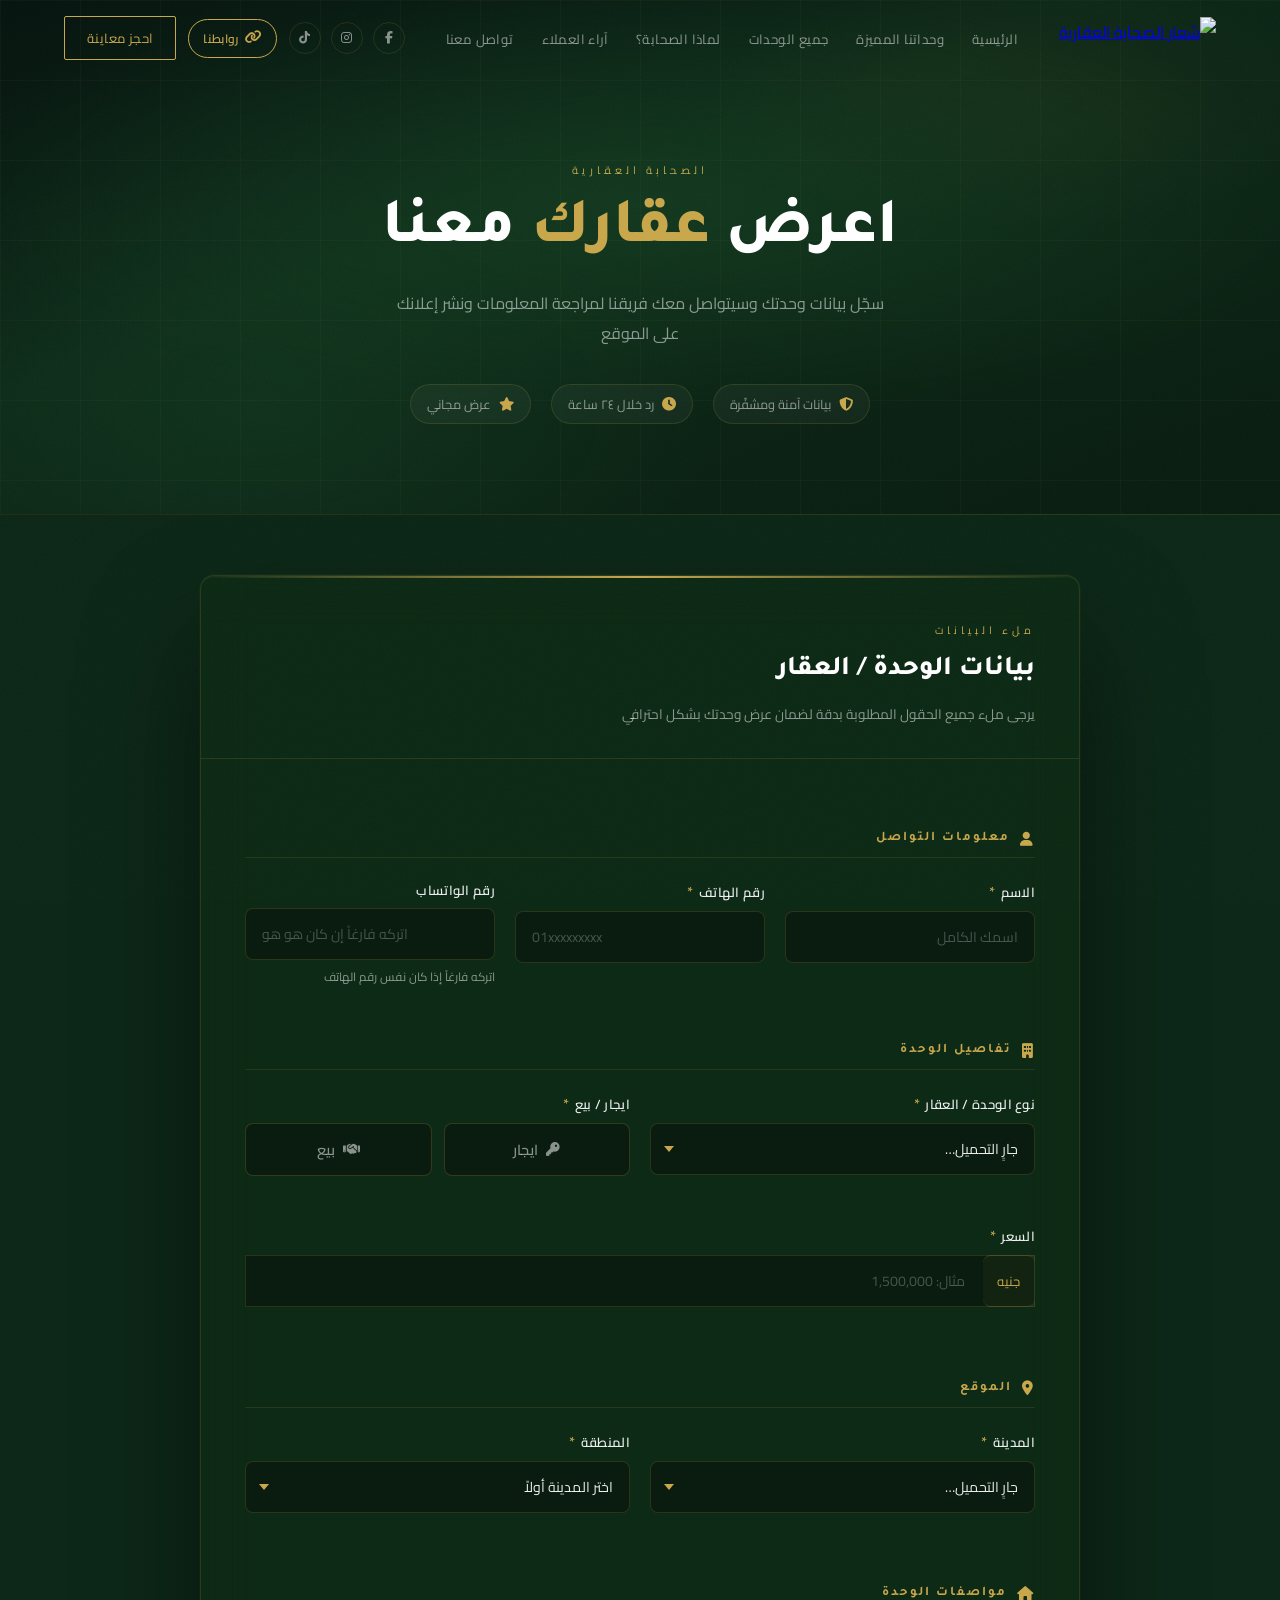
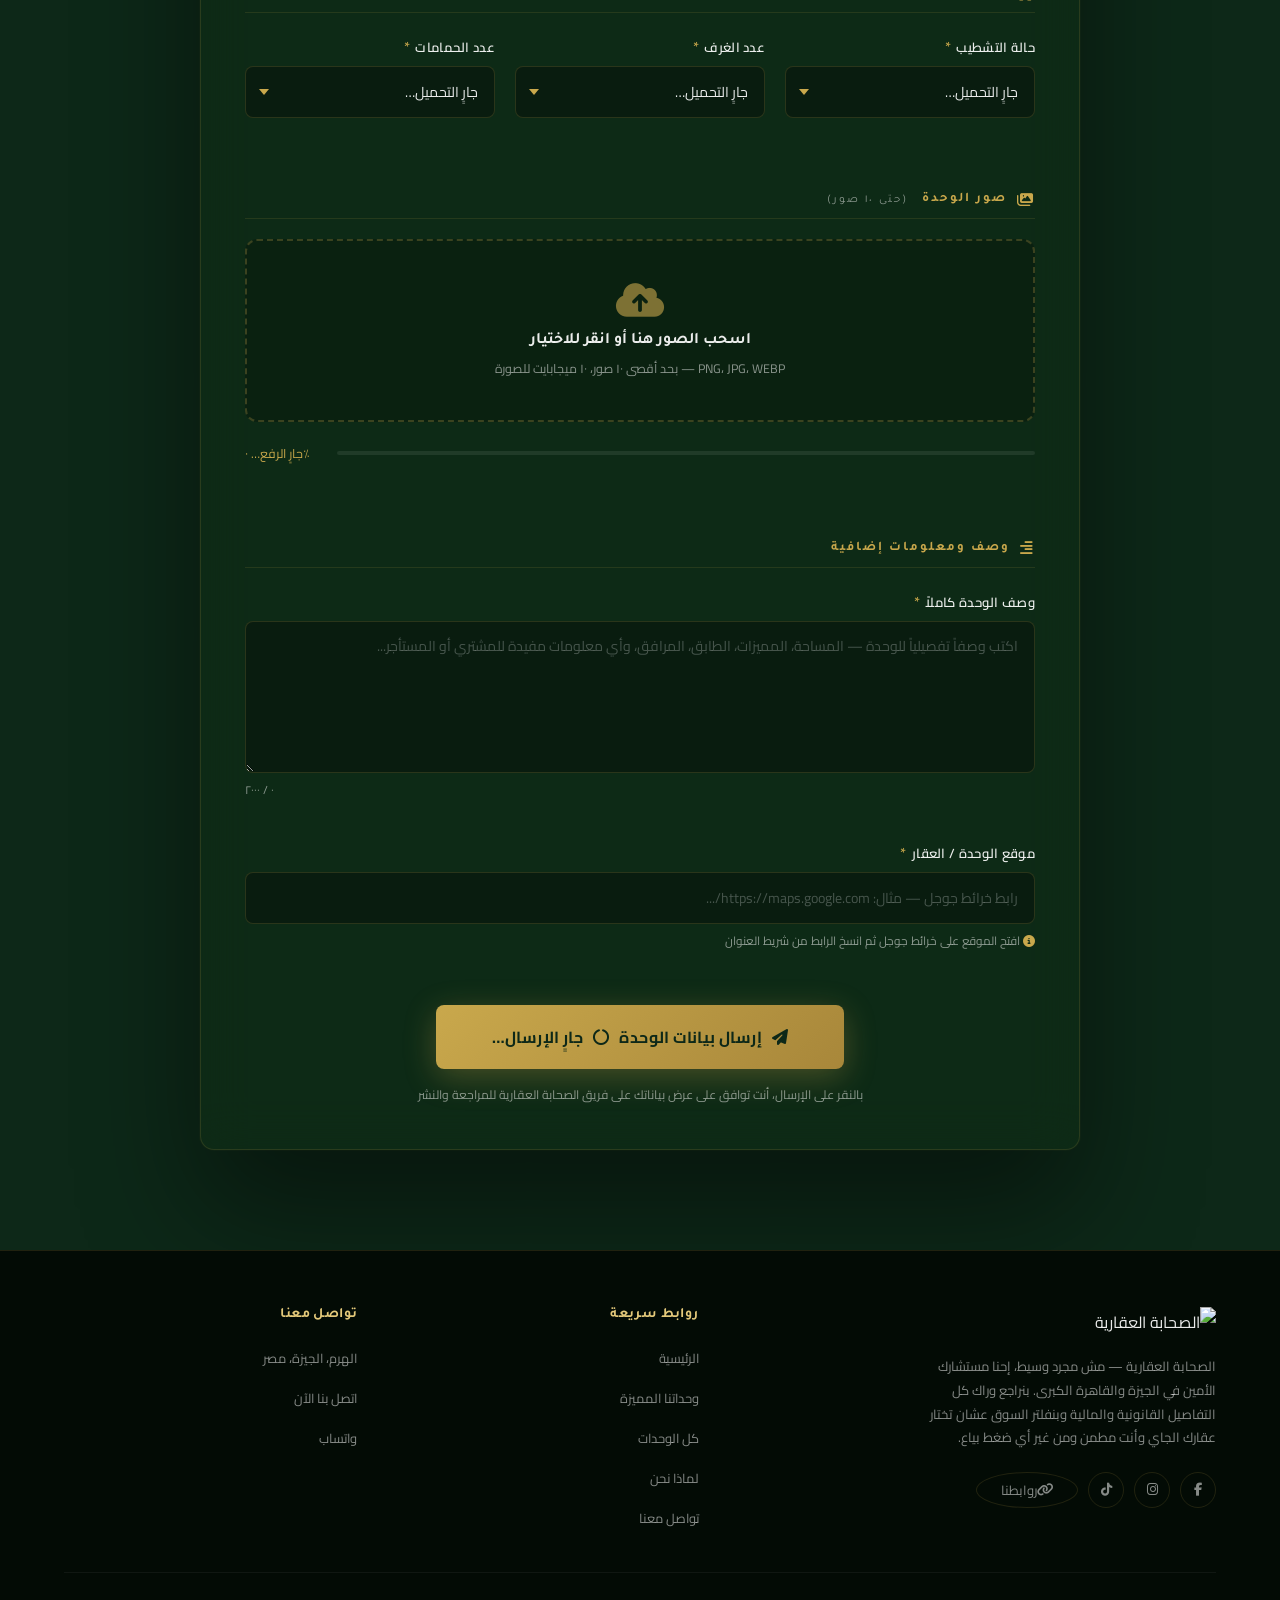
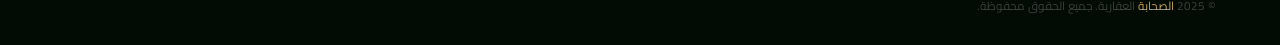
==== aerid-aqarak.html @ ba9f2138 "Remove security.js: it froze the page for anyone opening DevTools and protects nothing" ====
<!DOCTYPE html>
<html lang="ar" dir="rtl">
<head>
  <meta charset="UTF-8" />
  <meta name="viewport" content="width=device-width, initial-scale=1.0" />
  <title>اعرض عقارك معنا — الصحابة العقارية</title>
  <meta name="description" content="اعرض عقارك مع الصحابة العقارية — سجّل بياناتك وسيتواصل معك فريقنا لعرض وحدتك على الموقع." />

  <link rel="icon" type="image/png"
    href="https://res.cloudinary.com/daicsoapy/image/upload/q_auto/f_auto/v1777700276/%D8%B9%D9%88%D8%A7%D9%85%D9%8A%D8%AF_%D9%85%D8%B3%D8%AC%D8%AF_mjkb1u.png" />

  <link rel="preconnect" href="https://fonts.googleapis.com" />
  <link rel="preconnect" href="https://fonts.gstatic.com" crossorigin />
  <link href="https://fonts.googleapis.com/css2?family=Tajawal:wght@300;400;500;700;800;900&family=Cairo:wght@300;400;500;600;700&display=swap"
        rel="stylesheet" />
  <link rel="stylesheet" href="https://cdnjs.cloudflare.com/ajax/libs/font-awesome/6.5.0/css/all.min.css" />

  <!-- Shared site styles -->
  <link rel="stylesheet" href="style.css" />
  <!-- Page-specific styles -->
  <link rel="stylesheet" href="aerid-aqarak.css" />
</head>
<body>

  <!-- ════════════════════════════════════════
       NAVIGATION (identical to site nav)
  ════════════════════════════════════════ -->
  <nav id="main-nav" role="navigation" aria-label="القائمة الرئيسية">
    <div class="nav-logo">
      <a href="index.html">
        <img src="https://res.cloudinary.com/daicsoapy/image/upload/w_320,q_auto,f_auto/v1777700851/Picture5_i6btgv.gif"
             alt="شعار الصحابة العقارية" />
      </a>
    </div>

    <ul class="nav-center">
      <li><a href="index.html">الرئيسية</a></li>
      <li><a href="index.html#properties">وحداتنا المميزة</a></li>
      <li><a href="properties.html">جميع الوحدات</a></li>
      <li><a href="index.html#why">لماذا الصحابة؟</a></li>
      <li><a href="index.html#testimonials">آراء العملاء</a></li>
      <li><a href="index.html#contact">تواصل معنا</a></li>
    </ul>

    <div class="nav-right">
      <div class="nav-social">
        <a href="https://www.facebook.com/profile.php?id=61589100016014" aria-label="فيسبوك" target="_blank" rel="noopener"><i class="fab fa-facebook-f"></i></a>
        <a href="https://www.instagram.com/elsahaba.real.estate/" aria-label="إنستغرام" target="_blank" rel="noopener"><i class="fab fa-instagram"></i></a>
        <a href="https://www.tiktok.com/@elsahaba.real.estate" aria-label="تيك توك" target="_blank" rel="noopener"><i class="fab fa-tiktok"></i></a>
      </div>
      <a href="https://linktr.ee/elsahabarealestate" class="btn-linktree" target="_blank" rel="noopener">
        <i class="fas fa-link"></i><span>روابطنا</span>
      </a>
      <button class="nav-cta" onclick="window.location.href='index.html#contact'" aria-label="احجز معاينة">
        احجز معاينة
      </button>
      <button class="hamburger" id="hamburger" aria-label="فتح القائمة">
        <span></span><span></span><span></span>
      </button>
    </div>
  </nav>

  <div class="mobile-overlay" id="mobile-overlay"></div>
  <nav class="mobile-nav" id="mobile-nav" aria-label="القائمة المحمول">
    <button class="mobile-close" id="mobile-close" aria-label="إغلاق القائمة">✕</button>
    <ul>
      <li><a href="index.html" onclick="closeMobileNav()">الرئيسية</a></li>
      <li><a href="index.html#properties" onclick="closeMobileNav()">وحداتنا المميزة</a></li>
      <li><a href="properties.html"       onclick="closeMobileNav()">جميع الوحدات</a></li>
      <li><a href="index.html#why"        onclick="closeMobileNav()">لماذا الصحابة؟</a></li>
      <li><a href="index.html#testimonials" onclick="closeMobileNav()">آراء العملاء</a></li>
      <li><a href="index.html#contact"    onclick="closeMobileNav()">تواصل معنا</a></li>
    </ul>
    <div class="mobile-social">
      <a href="https://www.facebook.com/profile.php?id=61589100016014" aria-label="فيسبوك" target="_blank" rel="noopener"><i class="fab fa-facebook-f"></i></a>
      <a href="https://www.instagram.com/elsahaba.real.estate/" aria-label="إنستغرام" target="_blank" rel="noopener"><i class="fab fa-instagram"></i></a>
      <a href="https://www.tiktok.com/@elsahaba.real.estate" aria-label="تيك توك" target="_blank" rel="noopener"><i class="fab fa-tiktok"></i></a>
      <a href="https://linktr.ee/elsahabarealestate" class="btn-linktree" style="border-radius:20px;font-size:0.78rem;" target="_blank" rel="noopener">
        <i class="fas fa-link"></i> روابطنا
      </a>
    </div>
  </nav>


  <!-- ════════════════════════════════════════
       PAGE HERO
  ════════════════════════════════════════ -->
  <section class="page-hero-mini list-hero" aria-label="اعرض عقارك معنا">
    <div class="hero-gradient" aria-hidden="true"></div>
    <div class="hero-grid"     aria-hidden="true"></div>

    <div class="list-hero-content">
      <span class="section-label">الصحابة العقارية</span>
      <h1>اعرض <span>عقارك</span> معنا</h1>
      <p>سجّل بيانات وحدتك وسيتواصل معك فريقنا لمراجعة المعلومات ونشر إعلانك على الموقع</p>
      <div class="hero-trust-badges">
        <div class="trust-badge"><i class="fas fa-shield-alt"></i><span>بيانات آمنة ومشفّرة</span></div>
        <div class="trust-badge"><i class="fas fa-clock"></i><span>رد خلال ٢٤ ساعة</span></div>
        <div class="trust-badge"><i class="fas fa-star"></i><span>عرض مجاني</span></div>
      </div>
    </div>
  </section>


  <!-- ════════════════════════════════════════
       FORM SECTION
  ════════════════════════════════════════ -->
  <section class="list-form-section" aria-label="نموذج إضافة العقار">
    <div class="section-inner">

      <!-- Success State (hidden initially) -->
      <div class="success-panel" id="success-panel" role="alert" aria-live="polite" hidden>
        <div class="success-icon-wrap"><i class="fas fa-check-circle"></i></div>
        <h2>تم استلام وحدتك بنجاح</h2>
        <p>برجاء انتظار التواصل معك لمراجعة بعض البيانات</p>
        <a href="index.html" class="btn-gold" style="text-decoration:none;display:inline-block;margin-top:24px;">
          العودة للرئيسية
        </a>
      </div>

      <!-- Form Card -->
      <div class="form-card" id="form-card">
        <div class="form-card-header">
          <span class="section-label">ملء البيانات</span>
          <h2 class="section-title" style="font-size:1.7rem;">بيانات الوحدة / العقار</h2>
          <p class="form-card-subtitle">يرجى ملء جميع الحقول المطلوبة بدقة لضمان عرض وحدتك بشكل احترافي</p>
        </div>

        <form id="list-property-form" novalidate autocomplete="off">

          <!-- ── Honeypot (anti-spam, hidden) ── -->
          <div class="hp-field" aria-hidden="true">
            <input type="text" name="website" id="hp-website" tabindex="-1" autocomplete="off" />
          </div>

          <!-- ══════════════════════════════════
               ROW 1 — Personal info
          ═══════════════════════════════════ -->
          <div class="form-section-title"><i class="fas fa-user"></i> معلومات التواصل</div>

          <div class="form-row form-row-3">
            <!-- 1. الاسم -->
            <div class="form-group">
              <label for="f-name" class="form-label">الاسم <span class="req">*</span></label>
              <input type="text" id="f-name" name="name" class="form-control"
                     placeholder="اسمك الكامل" maxlength="100" required autocomplete="name" />
              <span class="field-err" id="err-name"></span>
            </div>

            <!-- 2. رقم الهاتف -->
            <div class="form-group">
              <label for="f-phone" class="form-label">رقم الهاتف <span class="req">*</span></label>
              <input type="tel" id="f-phone" name="phone" class="form-control"
                     placeholder="01xxxxxxxxx" maxlength="15" required autocomplete="tel" />
              <span class="field-err" id="err-phone"></span>
            </div>

            <!-- 3. رقم الواتساب -->
            <div class="form-group">
              <label for="f-whatsapp" class="form-label">رقم الواتساب</label>
              <input type="tel" id="f-whatsapp" name="whatsapp" class="form-control"
                     placeholder="اتركه فارغاً إن كان هو هو" maxlength="15" autocomplete="off" />
              <span class="field-hint">اتركه فارغاً إذا كان نفس رقم الهاتف</span>
            </div>
          </div>

          <!-- ══════════════════════════════════
               ROW 2 — Property details
          ═══════════════════════════════════ -->
          <div class="form-section-title"><i class="fas fa-building"></i> تفاصيل الوحدة</div>

          <div class="form-row form-row-2">
            <!-- 4. نوع الوحدة -->
            <div class="form-group">
              <label for="f-type" class="form-label">نوع الوحدة / العقار <span class="req">*</span></label>
              <div class="select-wrap">
                <select id="f-type" name="unit_type" class="form-control" required
        data-taxonomy="unit_types"
        data-value-field="label_ar"
        data-label-field="label_ar"
        data-placeholder="اختر نوع الوحدة">
                   <option value="" disabled selected>جارٍ التحميل…</option>
                </select>
              </div>
              <span class="field-err" id="err-type"></span>
            </div>

            <!-- 5. ايجار / بيع -->
            <div class="form-group">
              <label for="f-listing" class="form-label">ايجار / بيع <span class="req">*</span></label>
              <div class="listing-toggle" role="group" aria-label="نوع الإعلان">
                <button type="button" class="listing-btn" data-val="ايجار" id="btn-rent">
                  <i class="fas fa-key"></i> ايجار
                </button>
                <button type="button" class="listing-btn" data-val="بيع" id="btn-sale">
                  <i class="fas fa-handshake"></i> بيع
                </button>
              </div>
              <input type="hidden" id="f-listing" name="listing_type" required />
              <span class="field-err" id="err-listing"></span>
            </div>
          </div>

          <!-- 6. السعر -->
          <div class="form-row form-row-1">
            <div class="form-group">
              <label for="f-price" class="form-label">السعر <span class="req">*</span></label>
              <div class="input-prefix-wrap">
                <span class="input-prefix">جنيه</span>
                <input type="text" id="f-price" name="price" class="form-control has-prefix"
                       placeholder="مثال: 1,500,000" maxlength="20" required
                       inputmode="numeric" />
              </div>
              <span class="field-err" id="err-price"></span>
            </div>
          </div>

          <!-- ══════════════════════════════════
               ROW 3 — Location
          ═══════════════════════════════════ -->
          <div class="form-section-title"><i class="fas fa-map-marker-alt"></i> الموقع</div>

          <div class="form-row form-row-2">
            <!-- 7. المدينة -->
            <div class="form-group">
              <label for="f-city" class="form-label">المدينة <span class="req">*</span></label>
              <div class="select-wrap">
                <select id="f-city" name="city" class="form-control" required
        data-taxonomy="cities"
        data-value-field="label_ar"
        data-label-field="label_ar"
        data-placeholder="اختر المدينة">
                          <option value="" disabled selected>جارٍ التحميل…</option>
                  </select>
              </div>
              <span class="field-err" id="err-city"></span>
            </div>

            <!-- 8. المنطقة -->
            <div class="form-group">
              <label for="f-area" class="form-label">المنطقة <span class="req">*</span></label>
              <div class="select-wrap">
                <select id="f-area" name="area" class="form-control" required
        data-taxonomy="districts"
        data-value-field="label_ar"
        data-label-field="label_ar"
        data-placeholder="اختر المنطقة"
        data-filter-by="city_key"
        data-filter-source="f-city"
        data-filter-source-field="key_en">
  <option value="" disabled selected>اختر المدينة أولاً</option>
                 </select>
              </div>
              <span class="field-err" id="err-area"></span>
            </div>
          </div>

          <!-- ══════════════════════════════════
               ROW 4 — Specs
          ═══════════════════════════════════ -->
          <div class="form-section-title"><i class="fas fa-home"></i> مواصفات الوحدة</div>

          <div class="form-row form-row-3">
            <!-- 9. حالة التشطيب -->
            <div class="form-group">
              <label for="f-finish" class="form-label">حالة التشطيب <span class="req">*</span></label>
              <div class="select-wrap">
                <select id="f-finish" name="finishing" class="form-control" required
        data-taxonomy="finishing"
        data-value-field="label_ar"
        data-label-field="label_ar"
        data-placeholder="اختر حالة التشطيب">
  <option value="" disabled selected>جارٍ التحميل…</option>
                </select>
              </div>
              <span class="field-err" id="err-finish"></span>
            </div>

            <!-- 10. عدد الغرف -->
            <div class="form-group">
              <label for="f-rooms" class="form-label">عدد الغرف <span class="req">*</span></label>
              <div class="select-wrap">
                <select id="f-rooms" name="rooms" class="form-control" required
        data-taxonomy="rooms"
        data-value-field="key_en"
        data-label-field="label_ar"
        data-placeholder="عدد الغرف">
  <option value="" disabled selected>جارٍ التحميل…</option>
                 </select>
              </div>
              <span class="field-err" id="err-rooms"></span>
            </div>

            <!-- 11. عدد الحمامات -->
            <div class="form-group">
              <label for="f-baths" class="form-label">عدد الحمامات <span class="req">*</span></label>
              <div class="select-wrap">
                <select id="f-baths" name="bathrooms" class="form-control" required
        data-taxonomy="bathrooms"
        data-value-field="key_en"
        data-label-field="label_ar"
        data-placeholder="عدد الحمامات">
  <option value="" disabled selected>جارٍ التحميل…</option>
                </select>
              </div>
              <span class="field-err" id="err-baths"></span>
            </div>
          </div>

          <!-- ══════════════════════════════════
               ROW 5 — Images (12)
          ═══════════════════════════════════ -->
          <div class="form-section-title"><i class="fas fa-images"></i> صور الوحدة <small>(حتى ١٠ صور)</small></div>

          <div class="form-group">
            <div class="upload-zone" id="upload-zone" role="button" tabindex="0"
                 aria-label="منطقة رفع الصور">
              <i class="fas fa-cloud-upload-alt upload-zone-icon"></i>
              <p class="upload-zone-text">اسحب الصور هنا أو انقر للاختيار</p>
              <p class="upload-zone-hint">PNG، JPG، WEBP — بحد أقصى ١٠ صور، ١٠ ميجابايت للصورة</p>
              <input type="file" id="f-images" name="images" multiple accept="image/jpeg,image/png,image/webp,image/gif"
                     class="file-input-hidden" aria-label="اختر الصور" />
            </div>

            <!-- Upload progress bar -->
            <div class="upload-progress-wrap" id="upload-progress-wrap" hidden>
              <div class="upload-progress-bar">
                <div class="upload-progress-fill" id="upload-progress-fill"></div>
              </div>
              <span class="upload-progress-label" id="upload-progress-label">جارٍ الرفع… ٠٪</span>
            </div>

            <!-- Image previews -->
            <div class="img-previews" id="img-previews" aria-label="معاينة الصور" role="list"></div>
            <span class="field-err" id="err-images"></span>
          </div>

          <!-- ══════════════════════════════════
               ROW 6 — Description & Location
          ═══════════════════════════════════ -->
          <div class="form-section-title"><i class="fas fa-align-right"></i> وصف ومعلومات إضافية</div>

          <!-- 13. وصف الشقة كاملا -->
          <div class="form-group">
            <label for="f-desc" class="form-label">وصف الوحدة كاملاً <span class="req">*</span></label>
            <textarea id="f-desc" name="description" class="form-control form-textarea" rows="5"
                      placeholder="اكتب وصفاً تفصيلياً للوحدة — المساحة، المميزات، الطابق، المرافق، وأي معلومات مفيدة للمشتري أو المستأجر..."
                      maxlength="2000" required></textarea>
            <span class="char-count" id="desc-count">٠ / ٢٠٠٠</span>
            <span class="field-err" id="err-desc"></span>
          </div>

          <!-- 14. موقع الوحدة -->
          <div class="form-group">
            <label for="f-location" class="form-label">موقع الوحدة / العقار <span class="req">*</span></label>
            <input type="url" id="f-location" name="location_url" class="form-control"
                   placeholder="رابط خرائط جوجل — مثال: https://maps.google.com/..."
                   maxlength="500" required />
            <span class="field-hint">
              <i class="fas fa-info-circle" style="color:var(--gold);font-size:0.75rem;"></i>
              افتح الموقع على خرائط جوجل ثم انسخ الرابط من شريط العنوان
            </span>
            <span class="field-err" id="err-location"></span>
          </div>

          <!-- ══════════════════════════════════
               SUBMIT
          ═══════════════════════════════════ -->
          <div class="form-submit-area">
            <button type="submit" class="btn-submit" id="btn-submit" aria-label="إرسال بيانات الوحدة">
              <span class="btn-submit-text">
                <i class="fas fa-paper-plane"></i>
                إرسال بيانات الوحدة
              </span>
              <span class="btn-submit-loading" hidden>
                <i class="fas fa-circle-notch fa-spin"></i>
                جارٍ الإرسال…
              </span>
            </button>
            <p class="submit-note">
              بالنقر على الإرسال، أنت توافق على عرض بياناتك على فريق الصحابة العقارية للمراجعة والنشر
            </p>
          </div>

        </form>
      </div><!-- /form-card -->

    </div><!-- /section-inner -->
  </section>


  <!-- ════════════════════════════════════════
       FOOTER
  ════════════════════════════════════════ -->
  <footer>
    <div class="footer-inner">
      <div class="footer-grid">
        <div class="footer-brand">
          <img src="https://res.cloudinary.com/daicsoapy/image/upload/w_320,q_auto,f_auto/v1777700851/Picture5_i6btgv.gif"
               alt="الصحابة العقارية" />
          <p>الصحابة العقارية — مش مجرد وسيط، إحنا مستشارك الأمين في الجيزة والقاهرة الكبرى. بنراجع وراك كل التفاصيل القانونية والمالية وبنفلتر السوق عشان تختار عقارك الجاي وأنت مطمن ومن غير أي ضغط بياع.</p>
          <div class="footer-social-row">
            <a href="https://www.facebook.com/profile.php?id=61589100016014" aria-label="فيسبوك" target="_blank" rel="noopener"><i class="fab fa-facebook-f"></i></a>
            <a href="https://www.instagram.com/elsahaba.real.estate/" aria-label="إنستغرام" target="_blank" rel="noopener"><i class="fab fa-instagram"></i></a>
            <a href="https://www.tiktok.com/@elsahaba.real.estate" aria-label="تيك توك" target="_blank" rel="noopener"><i class="fab fa-tiktok"></i></a>
            <a href="https://linktr.ee/elsahabarealestate" class="footer-linktree" target="_blank" rel="noopener">
              <i class="fas fa-link"></i> روابطنا
            </a>
          </div>
        </div>
        <div class="footer-col">
          <h4>روابط سريعة</h4>
          <ul>
            <li><a href="index.html">الرئيسية</a></li>
            <li><a href="index.html#properties">وحداتنا المميزة</a></li>
            <li><a href="properties.html">كل الوحدات</a></li>
            <li><a href="index.html#why">لماذا نحن</a></li>
            <li><a href="index.html#contact">تواصل معنا</a></li>
          </ul>
        </div>
        <div class="footer-col">
          <h4>تواصل معنا</h4>
          <ul>
            <li><a href="#">الهرم، الجيزة، مصر</a></li>
            <li><a href="tel:+201227164595">اتصل بنا الآن</a></li>
            <li><a href="https://wa.me/+201227164595" target="_blank" rel="noopener">واتساب</a></li>
          </ul>
        </div>
      </div>
      <div class="footer-bottom">
        <span>© 2025 <span class="footer-gold">الصحابة</span> العقارية. جميع الحقوق محفوظة.</span>
      </div>
    </div>
  </footer>


  <!-- Floating WhatsApp -->
  <div class="float-wa visible" id="float-wa">
    <a class="float-wa-btn"
       href="https://wa.me/+201227164595"
       target="_blank" rel="noopener"
       aria-label="تواصل عبر واتساب">
      <i class="fab fa-whatsapp"></i>
    </a>
    <span class="wa-tooltip">تواصل عبر واتساب</span>
  </div>


  <!-- ════════════════════════════════════════
       SCRIPTS
  ════════════════════════════════════════ -->
  <script src="taxonomy.js" defer></script>
  <script src="ui.js" defer></script>
  <script src="aerid-aqarak.js" defer></script>
</body>
</html>
---- style.css ----
/* ═══════════════════════════════════════════════════════════
   EL SAHABA REAL ESTATE — MASTER STYLESHEET
   Project : El Sahaba Real Estate Platform
   Version : 3.0 (Properties Page + Modal + Filters + FAB)
   ═══════════════════════════════════════════════════════════ */
  
/* ──────────────────────────────────────────────────────────
   1. DESIGN TOKENS (CSS Custom Properties)
   ────────────────────────────────────────────────────────── */
:root {
  --green-deep:    #0d2818;
  --green-rich:    #14391f;
  --green-mid:     #1a4a27;
  --green-light:   #1f5a30;
  --green-glow:    #2a7a42;
  --gold:          #c9a84c;
  --gold-light:    #e4c97a;
  --gold-pale:     #f5e4b0;
  --cream:         #f9f5ec;

  --text-light:    rgba(255, 255, 255, 0.92);
  --text-muted:    rgba(255, 255, 255, 0.52);

  --card-bg:       rgba(20, 57, 31, 0.85);
  --glass:         rgba(255, 255, 255, 0.04);
  --glass-border:  rgba(201, 168, 76, 0.15);

  --wa-green:      #25D366;
  --radius-card:   10px;
}


/* ──────────────────────────────────────────────────────────
   2. RESET & BASE
   ────────────────────────────────────────────────────────── */
*, *::before, *::after {
  margin: 0;
  padding: 0;
  box-sizing: border-box;
}
html { scroll-behavior: smooth; }
body {
  font-family: 'Cairo', sans-serif;
  background: var(--green-deep);
  color: var(--text-light);
  overflow-x: hidden;
  direction: rtl;
}
body::before {
  content: '';
  position: fixed;
  inset: 0;
  background-image: url("data:image/svg+xml,%3Csvg viewBox='0 0 512 512' xmlns='http://www.w3.org/2000/svg'%3E%3Cfilter id='n'%3E%3CfeTurbulence type='fractalNoise' baseFrequency='0.75' numOctaves='4' stitchTiles='stitch'/%3E%3C/filter%3E%3Crect width='100%25' height='100%25' filter='url(%23n)' opacity='0.03'/%3E%3C/svg%3E");
  pointer-events: none;
  z-index: 9998;
  opacity: 0.4;
}
::-webkit-scrollbar          { width: 4px; }
::-webkit-scrollbar-track    { background: var(--green-deep); }
::-webkit-scrollbar-thumb    { background: var(--gold); border-radius: 2px; }


/* ──────────────────────────────────────────────────────────
   3. LOADER
   ────────────────────────────────────────────────────────── */
#loader {
  position: fixed;
  inset: 0;
  background: var(--green-deep);
  z-index: 10000;
  display: flex;
  flex-direction: column;
  align-items: center;
  justify-content: center;
  transition: opacity 0.9s ease, visibility 0.9s ease;
}
#loader.hidden { opacity: 0; visibility: hidden; pointer-events: none; }
.loader-logo { width: 96px; animation: loaderPulse 1.8s ease-in-out infinite; }
.loader-status { margin-top: 16px; font-size: 0.72rem; letter-spacing: 2px; color: var(--gold); opacity: 0.7; }
.loader-bar { margin-top: 20px; width: 130px; height: 1px; background: rgba(201, 168, 76, 0.18); overflow: hidden; }
.loader-bar-fill { height: 100%; width: 0; background: var(--gold); transition: width 0.4s ease; }
@keyframes loaderPulse {
  0%, 100% { opacity: 0.55; transform: scale(0.95); }
  50%       { opacity: 1;    transform: scale(1);    }
}


/* ──────────────────────────────────────────────────────────
   4. NAVIGATION
   ────────────────────────────────────────────────────────── */
nav {
  position: fixed;
  top: 0; right: 0; left: 0;
  z-index: 1000;
  padding: 16px 5%;
  display: flex;
  align-items: center;
  justify-content: space-between;
  transition: all 0.5s ease;
}
nav.scrolled {
  background: rgba(8, 19, 11, 0.94);
  backdrop-filter: blur(22px);
  padding: 11px 5%;
  border-bottom: 1px solid var(--glass-border);
}
.nav-logo img { height: 42px; object-fit: contain; display: block; }
.nav-center { display: flex; align-items: center; gap: 28px; list-style: none; }
.nav-center a {
  font-family: 'Cairo', sans-serif;
  font-size: 0.83rem;
  color: var(--text-muted);
  text-decoration: none;
  letter-spacing: 0.4px;
  transition: color 0.3s;
}
.nav-center a:hover { color: var(--gold-light); }
.nav-right { display: flex; align-items: center; gap: 12px; }
.nav-social { display: flex; align-items: center; gap: 10px; }
.nav-social a {
  width: 32px; height: 32px; border-radius: 50%;
  border: 1px solid var(--glass-border);
  display: flex; align-items: center; justify-content: center;
  color: var(--text-muted); font-size: 0.78rem;
  text-decoration: none; transition: all 0.3s ease;
}
.nav-social a:hover { border-color: var(--gold); color: var(--gold); background: rgba(201, 168, 76, 0.08); }
.btn-linktree {
  display: flex; align-items: center; gap: 6px;
  font-family: 'Cairo', sans-serif; font-size: 0.75rem; font-weight: 600;
  padding: 7px 14px; border: 1px solid var(--gold); color: var(--gold);
  background: transparent; border-radius: 20px; cursor: pointer;
  text-decoration: none; transition: all 0.35s ease; letter-spacing: 0.3px; white-space: nowrap;
}
.btn-linktree:hover { background: var(--gold); color: var(--green-deep); }
.btn-linktree i { font-size: 0.85rem; }
.nav-cta {
  font-family: 'Cairo', sans-serif; font-size: 0.82rem;
  padding: 9px 22px; background: transparent; border: 1px solid var(--gold);
  color: var(--gold); border-radius: 2px; cursor: pointer; letter-spacing: 0.4px;
  text-decoration: none; display: inline-block; transition: all 0.4s ease;
}
.nav-cta:hover { background: var(--gold); color: var(--green-deep); }
.hamburger { display: none; flex-direction: column; gap: 5px; cursor: pointer; background: none; border: none; }
.hamburger span { display: block; width: 24px; height: 1.5px; background: var(--gold); transition: all 0.3s; }


/* ──────────────────────────────────────────────────────────
   5. MOBILE NAVIGATION
   ────────────────────────────────────────────────────────── */
.mobile-overlay {
  position: fixed; inset: 0; background: rgba(0, 0, 0, 0.65);
  z-index: 1999; opacity: 0; pointer-events: none; transition: opacity 0.4s;
}
.mobile-overlay.show { opacity: 1; pointer-events: all; }
.mobile-nav {
  position: fixed; top: 0; right: -100%; width: 78%; height: 100vh;
  background: rgba(5, 16, 8, 0.98); backdrop-filter: blur(24px);
  z-index: 2000; padding: 72px 28px 40px; transition: right 0.4s ease;
  border-left: 1px solid var(--glass-border);
  display: flex; flex-direction: column; gap: 32px;
}
.mobile-nav.open { right: 0; }
.mobile-nav ul { list-style: none; display: flex; flex-direction: column; gap: 20px; }
.mobile-nav ul a { font-size: 1.1rem; color: var(--text-light); text-decoration: none; font-family: 'Tajawal', sans-serif; font-weight: 600; }
.mobile-social { display: flex; gap: 14px; padding-top: 16px; border-top: 1px solid var(--glass-border); flex-wrap: wrap; align-items: center; }
.mobile-social a { width: 40px; height: 40px; border-radius: 50%; border: 1px solid var(--glass-border); display: flex; align-items: center; justify-content: center; color: var(--gold-light); font-size: 0.95rem; text-decoration: none; transition: all 0.3s; }
.mobile-social a:hover { background: rgba(201, 168, 76, 0.12); border-color: var(--gold); }
.mobile-close { position: absolute; top: 20px; right: 20px; font-size: 1.3rem; color: var(--gold); cursor: pointer; background: none; border: none; }


/* ──────────────────────────────────────────────────────────
   6. HERO SECTION
   ────────────────────────────────────────────────────────── */
#hero { position: relative; min-height: 100vh; display: flex; align-items: center; justify-content: center; overflow: hidden; }
.hero-gradient {
  position: absolute; inset: 0;
  background:
    radial-gradient(ellipse 80% 60% at 50% 40%, rgba(26, 74, 39, 0.52) 0%, transparent 70%),
    radial-gradient(ellipse 60% 80% at 20% 80%, rgba(42, 122, 66, 0.16) 0%, transparent 60%),
    radial-gradient(ellipse 50% 50% at 80% 20%, rgba(201, 168, 76, 0.05) 0%, transparent 50%),
    linear-gradient(160deg, #071510 0%, #0d2818 40%, #0a1e11 100%);
  animation: heroShift 14s ease-in-out infinite alternate;
}
@keyframes heroShift {
  0%   { filter: hue-rotate(0deg) brightness(1);    }
  100% { filter: hue-rotate(5deg) brightness(1.05); }
}
.hero-grid {
  position: absolute; inset: 0;
  background-image:
    linear-gradient(rgba(201, 168, 76, 0.038) 1px, transparent 1px),
    linear-gradient(90deg, rgba(201, 168, 76, 0.038) 1px, transparent 1px);
  background-size: 80px 80px;
  animation: gridFloat 22s linear infinite;
}
@keyframes gridFloat {
  0%   { transform: translateY(0);    }
  100% { transform: translateY(80px); }
}
.particles-wrap { position: absolute; inset: 0; overflow: hidden; pointer-events: none; }
.particle { position: absolute; border-radius: 50%; background: var(--gold); opacity: 0; animation: particleFly linear infinite; }
@keyframes particleFly {
  0%   { transform: translateY(100vh) scale(0); opacity: 0;    }
  10%  { opacity: 0.35; }
  90%  { opacity: 0.15; }
  100% { transform: translateY(-20vh)  scale(1); opacity: 0;  }
}
.hero-content { position: relative; z-index: 10; text-align: center; padding: 0 20px; max-width: 800px; }
.hero-logo { width: 130px; margin: 0 auto 34px; opacity: 0; transform: translateY(22px); animation: fadeUp 1.2s ease 0.4s forwards; }
.hero-eyebrow { font-family: 'Cairo', sans-serif; font-size: 0.7rem; letter-spacing: 4px; color: var(--gold); margin-bottom: 18px; opacity: 0; animation: fadeUp 1s ease 0.9s forwards; }
.hero-title { font-family: 'Tajawal', sans-serif; font-size: clamp(2.4rem, 6vw, 4.8rem); font-weight: 800; line-height: 1.15; color: #fff; margin-bottom: 20px; opacity: 0; animation: fadeUp 1s ease 1.1s forwards; }
.hero-title span { color: var(--gold); }
.hero-subtitle { font-size: clamp(0.92rem, 2vw, 1.12rem); color: var(--text-muted); line-height: 1.9; max-width: 520px; margin: 0 auto 42px; opacity: 0; animation: fadeUp 1s ease 1.4s forwards; }
.hero-cta-wrap { display: flex; align-items: center; justify-content: center; gap: 16px; opacity: 0; animation: fadeUp 1s ease 1.7s forwards; }
.btn-gold {
  font-family: 'Cairo', sans-serif; font-size: 0.95rem; font-weight: 600;
  padding: 16px 40px; background: linear-gradient(135deg, var(--gold) 0%, #a8873a 100%);
  color: var(--green-deep); border: none; border-radius: 2px; cursor: pointer;
  position: relative; overflow: hidden; transition: all 0.4s ease;
  box-shadow: 0 8px 32px rgba(201, 168, 76, 0.28);
}
.btn-gold::before {
  content: ''; position: absolute; top: 0; left: -100%; width: 100%; height: 100%;
  background: linear-gradient(90deg, transparent, rgba(255, 255, 255, 0.2), transparent);
  transition: left 0.5s ease;
}
.btn-gold:hover::before { left: 100%; }
.btn-gold:hover { transform: translateY(-2px); box-shadow: 0 14px 44px rgba(201, 168, 76, 0.42); }
.btn-outline {
  font-family: 'Cairo', sans-serif; font-size: 0.88rem;
  padding: 15px 32px; background: transparent;
  border: 1px solid rgba(201, 168, 76, 0.38); color: var(--gold-light);
  border-radius: 2px; cursor: pointer; transition: all 0.4s ease;
}
.btn-outline:hover { border-color: var(--gold); background: rgba(201, 168, 76, 0.08); }
.hero-scroll { position: absolute; bottom: 38px; left: 50%; transform: translateX(-50%); display: flex; flex-direction: column; align-items: center; gap: 8px; opacity: 0; animation: fadeUp 1s ease 2.2s forwards; }
.hero-scroll span { font-size: 0.65rem; letter-spacing: 2.5px; color: var(--text-muted); }
.scroll-line { width: 1px; height: 44px; background: linear-gradient(to bottom, var(--gold), transparent); animation: scrollPulse 2s ease-in-out infinite; }
@keyframes scrollPulse { 0%, 100% { opacity: 0.25; transform: scaleY(0.6); } 50% { opacity: 1; transform: scaleY(1); } }
@keyframes fadeUp { to { opacity: 1; transform: translateY(0); } }


/* ──────────────────────────────────────────────────────────
   7. SECTION HELPERS & SCROLL REVEAL
   ────────────────────────────────────────────────────────── */
section { position: relative; overflow: hidden; }
.section-inner { max-width: 1280px; margin: 0 auto; padding: 0 5%; }
.section-label { display: block; font-size: 0.67rem; letter-spacing: 4px; color: var(--gold); margin-bottom: 14px; }
.section-title { font-family: 'Tajawal', sans-serif; font-size: clamp(1.9rem, 4.5vw, 3.4rem); font-weight: 800; line-height: 1.22; color: #fff; margin-bottom: 14px; }
.section-title span { color: var(--gold); }
.section-divider { width: 48px; height: 2px; background: linear-gradient(to right, var(--gold), transparent); margin: 20px 0 0; }
.section-divider.center { margin: 20px auto 0; }
.reveal { opacity: 0; transform: translateY(38px); transition: opacity 0.88s ease, transform 0.88s ease; }
.reveal.active { opacity: 1; transform: translateY(0); }
.reveal-left { opacity: 0; transform: translateX(-38px); transition: opacity 0.88s ease, transform 0.88s ease; }
.reveal-left.active { opacity: 1; transform: translateX(0); }
.reveal-scale { opacity: 0; transform: scale(0.94); transition: opacity 0.88s ease, transform 0.88s ease; }
.reveal-scale.active { opacity: 1; transform: scale(1); }
[data-delay="1"] { transition-delay: 0.10s !important; }
[data-delay="2"] { transition-delay: 0.22s !important; }
[data-delay="3"] { transition-delay: 0.35s !important; }
[data-delay="4"] { transition-delay: 0.48s !important; }
[data-delay="5"] { transition-delay: 0.62s !important; }


/* ──────────────────────────────────────────────────────────
   8. STATS BAR
   ────────────────────────────────────────────────────────── */
#stats { padding: 60px 0; background: linear-gradient(135deg, rgba(20, 57, 31, 0.6) 0%, rgba(13, 40, 24, 0.92) 100%); border-top: 1px solid var(--glass-border); border-bottom: 1px solid var(--glass-border); }
.stats-grid { display: grid; grid-template-columns: repeat(4, 1fr); gap: 1px; background: var(--glass-border); }
.stat-item { padding: 28px 24px; text-align: center; background: rgba(13, 40, 24, 0.9); }
.stat-num { font-family: 'Tajawal', sans-serif; font-size: 2.4rem; font-weight: 800; color: var(--gold); line-height: 1; margin-bottom: 6px; }
.stat-label { font-size: 0.78rem; color: var(--text-muted); letter-spacing: 0.8px; }


/* ──────────────────────────────────────────────────────────
   9. VIDEO SECTION
   ────────────────────────────────────────────────────────── */
#video-section { padding: 110px 0; background: linear-gradient(180deg, var(--green-deep) 0%, rgba(10, 22, 14, 1) 50%, var(--green-deep) 100%); }
.video-header { text-align: center; margin-bottom: 60px; }
.video-wrapper { position: relative; max-width: 900px; margin: 0 auto; border-radius: 8px; overflow: hidden; box-shadow: 0 0 0 1px var(--glass-border), 0 30px 80px rgba(0, 0, 0, 0.6), 0 0 60px rgba(201, 168, 76, 0.07); }
.video-wrapper::before { content: ''; position: absolute; inset: -1px; border-radius: 9px; background: linear-gradient(135deg, rgba(201, 168, 76, 0.18), transparent, rgba(201, 168, 76, 0.09)); pointer-events: none; z-index: 1; }
.video-wrapper iframe { display: block; width: 100%; aspect-ratio: 16 / 9; border: none; }
.video-glow { position: absolute; bottom: -30px; left: 50%; transform: translateX(-50%); width: 70%; height: 60px; background: rgba(201, 168, 76, 0.07); filter: blur(30px); pointer-events: none; }


/* ──────────────────────────────────────────────────────────
   10. PROPERTIES SECTION (Homepage)
   ────────────────────────────────────────────────────────── */
#properties { padding: 110px 0; background: radial-gradient(ellipse 70% 50% at 50% 0%, rgba(26, 74, 39, 0.22) 0%, transparent 70%), var(--green-deep); }
.props-header { text-align: center; margin-bottom: 68px; }
.props-grid { display: grid; grid-template-columns: repeat(auto-fill, minmax(330px, 1fr)); gap: 28px; }
.props-empty { grid-column: 1 / -1; text-align: center; padding: 60px 20px; color: var(--text-muted); font-size: 0.95rem; }
.props-footer { margin-top: 52px; text-align: center; }
.btn-view-all {
  display: inline-flex; align-items: center; gap: 10px;
  font-family: 'Cairo', sans-serif; font-size: 0.92rem; font-weight: 600;
  padding: 15px 40px; border: 1px solid var(--gold); color: var(--gold);
  background: transparent; border-radius: 2px; text-decoration: none;
  letter-spacing: 0.5px; transition: all 0.4s ease; position: relative; overflow: hidden;
}
.btn-view-all::before { content: ''; position: absolute; top: 0; left: -100%; width: 100%; height: 100%; background: linear-gradient(90deg, transparent, rgba(201, 168, 76, 0.12), transparent); transition: left 0.5s ease; }
.btn-view-all:hover::before { left: 100%; }
.btn-view-all:hover { background: rgba(201, 168, 76, 0.09); box-shadow: 0 8px 32px rgba(201, 168, 76, 0.15); }
.btn-view-all i { font-size: 0.8rem; }

/* Property card (shared between homepage + properties page) */
.prop-card {
  background: var(--card-bg); border: 1px solid var(--glass-border);
  border-radius: var(--radius-card); overflow: hidden;
  position: relative; cursor: pointer;
  transition: transform 0.5s ease, box-shadow 0.5s ease, border-color 0.4s ease;
}
.prop-card:hover { transform: translateY(-8px); box-shadow: 0 28px 72px rgba(0, 0, 0, 0.5), 0 0 30px rgba(201, 168, 76, 0.1); border-color: rgba(201, 168, 76, 0.28); }
.card-swiper { height: 260px; }
.card-swiper .swiper-slide img { width: 100%; height: 100%; object-fit: cover; display: block; transition: transform 0.6s ease; }
.prop-card:hover .card-swiper .swiper-slide img { transform: scale(1.04); }
.card-img-overlay {
  position: absolute;
  bottom: 0;
  left: 0;
  right: 0;
  height: 45%;
  background: linear-gradient(
    to top,
    rgba(0, 0, 0, 0.38),
    transparent 80%
  );
  pointer-events: none;
  z-index: 2;
}

.card-badges { position: absolute; top: 14px; right: 14px; z-index: 5; display: flex; gap: 6px; flex-wrap: wrap; }
.card-badge {
  position: absolute; top: 14px; right: 14px; z-index: 5;
  font-size: 0.66rem; letter-spacing: 1.5px; padding: 5px 12px;
  background: var(--gold); color: var(--green-deep);
  font-weight: 700; border-radius: 1px;
}
.card-badges .card-badge { position: static; }
.card-badge.listing { background: var(--gold); color: var(--green-deep); }
.card-badge.detail { background: rgba(255,255,255,0.12); color: var(--gold-pale); backdrop-filter: blur(4px); border: 1px solid rgba(255,255,255,0.08); }
.card-swiper .swiper-pagination-bullet        { background: rgba(255, 255, 255, 0.45); }
.card-swiper .swiper-pagination-bullet-active { background: var(--gold); }
.card-body { padding: 24px 22px 22px; }
.card-title { font-family: 'Tajawal', sans-serif; font-size: 1.12rem; font-weight: 700; color: #fff; margin-bottom: 9px; line-height: 1.4; }
.card-desc { font-size: 0.81rem; color: var(--text-muted); line-height: 1.8; margin-bottom: 18px; display: -webkit-box; -webkit-line-clamp: 2; -webkit-box-orient: vertical; overflow: hidden; }
.card-meta { display: flex; gap: 12px; flex-wrap: wrap; margin-bottom: 10px; }
.card-meta span { font-size: 0.75rem; color: var(--text-muted); display: flex; align-items: center; gap: 4px; }
.card-meta i { color: var(--gold); font-size: 0.65rem; }
.card-specs { display: flex; gap: 14px; flex-wrap: wrap; }
.card-specs span { font-size: 0.78rem; color: var(--text-light); display: flex; align-items: center; gap: 5px; }
.card-specs i { color: var(--gold); font-size: 0.72rem; }
.card-footer { display: flex; align-items: center; justify-content: space-between; padding-top: 16px; border-top: 1px solid rgba(255, 255, 255, 0.06); }
.card-price { font-family: 'Tajawal', sans-serif; font-size: 1.3rem; font-weight: 800; color: var(--gold); }
.card-price-label { font-size: 0.65rem; color: var(--text-muted); margin-bottom: 2px; }
.card-action {
  font-size: 0.78rem; color: var(--gold-light); border: 1px solid rgba(201, 168, 76, 0.3);
  padding: 8px 16px; border-radius: 2px; cursor: pointer; transition: all 0.3s;
  background: none; font-family: 'Cairo', sans-serif; display: inline-flex; align-items: center; gap: 6px;
}
.card-action:hover { background: rgba(201, 168, 76, 0.12); border-color: var(--gold); }


/* ──────────────────────────────────────────────────────────
   11. WHY US SECTION
   ────────────────────────────────────────────────────────── */
#why { padding: 110px 0; background: linear-gradient(135deg, rgba(14, 37, 20, 0.95) 0%, var(--green-deep) 100%); border-top: 1px solid var(--glass-border); }
.why-grid { display: grid; grid-template-columns: 1fr 1fr; gap: 64px; align-items: center; }
.why-features { margin-top: 44px; display: flex; flex-direction: column; gap: 28px; }
.why-feature { display: flex; align-items: flex-start; gap: 18px; }
.why-icon { flex-shrink: 0; width: 48px; height: 48px; border: 1px solid rgba(201, 168, 76, 0.22); border-radius: 4px; display: flex; align-items: center; justify-content: center; font-size: 1.2rem; background: rgba(201, 168, 76, 0.04); }
.why-feat-title { font-family: 'Tajawal', sans-serif; font-size: 1.02rem; font-weight: 700; margin-bottom: 5px; color: #fff; }
.why-feat-desc { font-size: 0.82rem; color: var(--text-muted); line-height: 1.78; }
.why-visual-box { aspect-ratio: 4 / 5; border-radius: 6px; background: linear-gradient(135deg, rgba(26, 74, 39, 0.5), rgba(13, 40, 24, 0.9)); border: 1px solid var(--glass-border); display: flex; align-items: center; justify-content: center; overflow: hidden; position: relative; }
.why-visual-box::after { content: ''; position: absolute; inset: 0; background: radial-gradient(circle at 50% 50%, rgba(201, 168, 76, 0.07) 0%, transparent 65%); }
.why-big-num { font-family: 'Tajawal', sans-serif; font-size: 8rem; font-weight: 900; color: rgba(201, 168, 76, 0.06); position: absolute; user-select: none; }
.why-accent-text { position: relative; z-index: 2; text-align: center; padding: 32px; }
.why-accent-text .big-word { font-family: 'Tajawal', sans-serif; font-size: 2.1rem; font-weight: 800; color: var(--gold-light); display: block; line-height: 1.2; margin-bottom: 12px; }
.why-accent-text p { font-size: 0.87rem; color: var(--text-muted); line-height: 1.8; }


/* ──────────────────────────────────────────────────────────
   12. TESTIMONIALS
   ────────────────────────────────────────────────────────── */
#testimonials { padding: 110px 0; background: radial-gradient(ellipse 80% 40% at 50% 100%, rgba(201, 168, 76, 0.04) 0%, transparent 65%), var(--green-deep); }
.testi-header { text-align: center; margin-bottom: 64px; }
.testi-swiper { overflow: visible !important; }
.testi-slide { background: var(--glass); border: 1px solid var(--glass-border); border-radius: 8px; padding: 34px 30px; backdrop-filter: blur(12px); position: relative; transition: transform 0.4s ease, box-shadow 0.4s ease; }
.testi-slide:hover { transform: translateY(-4px); box-shadow: 0 20px 60px rgba(0, 0, 0, 0.28); }
.testi-quote-icon { font-size: 3rem; color: var(--gold); opacity: 0.22; line-height: 1; font-family: Georgia, serif; position: absolute; top: 18px; left: 24px; }
.testi-text { font-size: 0.9rem; line-height: 1.9; color: rgba(255, 255, 255, 0.8); margin-bottom: 26px; position: relative; z-index: 1; }
.testi-profile { display: flex; align-items: center; gap: 13px; }
.testi-avatar { width: 48px; height: 48px; border-radius: 50%; object-fit: cover; border: 2px solid rgba(201, 168, 76, 0.28); background: var(--green-mid); }
.testi-name { font-family: 'Tajawal', sans-serif; font-size: 0.93rem; font-weight: 700; color: #fff; }
.testi-stars { color: var(--gold); font-size: 0.68rem; margin-top: 3px; letter-spacing: 1px; }
.swiper-nav-wrap { display: flex; justify-content: center; align-items: center; gap: 16px; margin-top: 44px; }
.swiper-btn { width: 42px; height: 42px; border-radius: 50%; border: 1px solid rgba(201, 168, 76, 0.28); display: flex; align-items: center; justify-content: center; cursor: pointer; color: var(--gold-light); font-size: 1rem; background: transparent; transition: all 0.3s ease; }
.swiper-btn:hover { background: rgba(201, 168, 76, 0.1); border-color: var(--gold); }
.testi-pagination .swiper-pagination-bullet { background: rgba(255, 255, 255, 0.18); }
.testi-pagination .swiper-pagination-bullet-active { background: var(--gold); width: 20px; border-radius: 2px; }


/* ──────────────────────────────────────────────────────────
   13. CONTACT FORM
   ────────────────────────────────────────────────────────── */
#contact { padding: 110px 0; background: radial-gradient(ellipse 60% 60% at 50% 0%, rgba(26, 74, 39, 0.32) 0%, transparent 70%), linear-gradient(180deg, var(--green-deep) 0%, rgba(9, 19, 12, 1) 100%); border-top: 1px solid var(--glass-border); }
.contact-header { text-align: center; margin-bottom: 58px; }
.form-container { max-width: 760px; margin: 0 auto; background: rgba(16, 44, 22, 0.68); border: 1px solid var(--glass-border); border-radius: 10px; padding: 8px; backdrop-filter: blur(20px); box-shadow: 0 40px 100px rgba(0, 0, 0, 0.4), 0 0 0 1px rgba(201, 168, 76, 0.04), inset 0 1px 0 rgba(255, 255, 255, 0.03); position: relative; overflow: hidden; }
.form-container::before { content: ''; position: absolute; top: 0; left: 0; right: 0; height: 2px; background: linear-gradient(90deg, transparent, var(--gold), transparent); }
.form-container iframe { width: 100%; height: 700px; border: none; border-radius: 6px; display: block; }


/* ──────────────────────────────────────────────────────────
   14. FOOTER
   ────────────────────────────────────────────────────────── */
footer { background: rgba(4, 12, 6, 0.99); border-top: 1px solid var(--glass-border); padding: 56px 5% 28px; }
.footer-inner { max-width: 1280px; margin: 0 auto; }
.footer-grid { display: grid; grid-template-columns: 1.6fr 1fr 1fr; gap: 48px; padding-bottom: 40px; border-bottom: 1px solid rgba(255, 255, 255, 0.05); }
.footer-brand img { height: 52px; margin-bottom: 18px; }
.footer-brand p { font-size: 0.82rem; color: var(--text-muted); line-height: 1.8; max-width: 300px; }
.footer-col h4 { font-family: 'Tajawal', sans-serif; font-size: 0.88rem; font-weight: 700; color: var(--gold-light); margin-bottom: 18px; letter-spacing: 0.4px; }
.footer-col ul { list-style: none; display: flex; flex-direction: column; gap: 10px; }
.footer-col ul a { font-size: 0.81rem; color: var(--text-muted); text-decoration: none; transition: color 0.3s; }
.footer-col ul a:hover { color: var(--gold-light); }
.footer-social-row { display: flex; align-items: center; flex-wrap: wrap; gap: 10px; margin-top: 22px; }
.footer-social-row a { width: 36px; height: 36px; border-radius: 50%; border: 1px solid var(--glass-border); display: flex; align-items: center; justify-content: center; color: var(--text-muted); font-size: 0.82rem; text-decoration: none; transition: all 0.3s; }
.footer-social-row a:hover { border-color: var(--gold); color: var(--gold); background: rgba(201, 168, 76, 0.08); }
.footer-linktree {
    display: inline-flex;
    align-items: center;
    justify-content: center;
    padding: 12px 24px; /* تحويل الأبعاد الثابتة إلى حشوة داخلية مرنة */
    min-width: fit-content;
    height: auto;
    border-radius: 50px; /* الحواف الدائرية الكاملة للكبسولة */
    white-space: nowrap; /* يمنع الكلمات من النزول لسطر جديد */
    overflow: hidden;
    text-overflow: ellipsis;
    box-sizing: border-box;
}
.footer-linktree:hover { background: var(--gold); color: var(--green-deep); }
.footer-bottom { display: flex; align-items: center; justify-content: space-between; margin-top: 22px; font-size: 0.73rem; color: rgba(255, 255, 255, 0.22); }
.footer-gold { color: var(--gold); }


/* ──────────────────────────────────────────────────────────
   15. FLOATING BUTTONS (Homepage CTA + WhatsApp)
   ────────────────────────────────────────────────────────── */
.float-cta { position: fixed; bottom: 28px; right: 28px; z-index: 900; opacity: 0; transform: translateY(16px); transition: opacity 0.5s ease, transform 0.5s ease; pointer-events: none; }
.float-cta.visible { opacity: 1; transform: translateY(0); pointer-events: all; }
.float-cta-inner { display: flex; align-items: center; gap: 9px; padding: 13px 22px; background: linear-gradient(135deg, var(--gold) 0%, #9e7730 100%); border-radius: 40px; cursor: pointer; box-shadow: 0 8px 32px rgba(201, 168, 76, 0.38); font-family: 'Cairo', sans-serif; font-size: 0.85rem; font-weight: 700; color: var(--green-deep); transition: transform 0.3s, box-shadow 0.3s; }
.float-cta-inner:hover { transform: translateY(-2px); box-shadow: 0 14px 44px rgba(201, 168, 76, 0.52); }
.float-dot { width: 8px; height: 8px; background: var(--green-deep); border-radius: 50%; animation: dotPulse 1.8s ease-in-out infinite; }
@keyframes dotPulse { 0%, 100% { transform: scale(1); opacity: 0.7; } 50% { transform: scale(1.5); opacity: 1; } }
.float-wa { position: fixed; bottom: 28px; left: 28px; z-index: 900; opacity: 0; transform: translateY(16px); transition: opacity 0.5s ease 0.1s, transform 0.5s ease 0.1s; pointer-events: none; }
.float-wa.visible { opacity: 1; transform: translateY(0); pointer-events: all; }
.float-wa-btn { width: 58px; height: 58px; border-radius: 50%; background: var(--wa-green); display: flex; align-items: center; justify-content: center; font-size: 1.5rem; color: #fff; text-decoration: none; cursor: pointer; box-shadow: 0 6px 28px rgba(37, 211, 102, 0.45); position: relative; transition: transform 0.3s, box-shadow 0.3s; }
.float-wa-btn:hover { transform: scale(1.08); box-shadow: 0 10px 36px rgba(37, 211, 102, 0.6); }
.float-wa-btn::before, .float-wa-btn::after { content: ''; position: absolute; inset: 0; border-radius: 50%; background: var(--wa-green); opacity: 0; animation: waPulse 2.4s ease-out infinite; }
.float-wa-btn::after { animation-delay: 1.2s; }
@keyframes waPulse { 0% { transform: scale(1); opacity: 0.55; } 100% { transform: scale(2.1); opacity: 0; } }
.wa-tooltip { position: absolute; left: 68px; bottom: 50%; transform: translateY(50%); background: rgba(5, 16, 8, 0.92); backdrop-filter: blur(8px); border: 1px solid var(--glass-border); border-radius: 4px; padding: 6px 12px; white-space: nowrap; font-family: 'Cairo', sans-serif; font-size: 0.78rem; color: var(--text-light); pointer-events: none; opacity: 0; transition: opacity 0.25s; }
.float-wa:hover .wa-tooltip { opacity: 1; }


/* ═══════════════════════════════════════════════════════════
   16. PROPERTIES PAGE — FILTER BAR
   ═══════════════════════════════════════════════════════════ */
.filter-bar-wrap {
  max-width: 1280px; margin: 0 auto; padding: 32px 5% 0;
}
.filter-inner {
  background: rgba(16, 44, 22, 0.55);
  border: 1px solid var(--glass-border);
  border-radius: 12px;
  padding: 24px 28px;
  backdrop-filter: blur(16px);
}
.filter-group { margin-bottom: 18px; }
.filter-label {
  display: block; font-size: 0.7rem; letter-spacing: 2px;
  color: var(--gold); margin-bottom: 10px; font-weight: 600;
}
.filter-chips { display: flex; gap: 8px; flex-wrap: wrap; }
.filter-chip {
  font-family: 'Cairo', sans-serif; font-size: 0.78rem;
  padding: 7px 16px; border-radius: 20px; border: 1px solid rgba(201, 168, 76, 0.2);
  background: transparent; color: var(--text-muted); cursor: pointer;
  transition: all 0.3s ease; white-space: nowrap;
}
.filter-chip:hover { border-color: rgba(201, 168, 76, 0.5); color: var(--gold-light); }
.filter-chip.active { background: var(--gold); color: var(--green-deep); border-color: var(--gold); font-weight: 700; }

.filter-dropdowns {
  display: flex; gap: 12px; flex-wrap: wrap; align-items: flex-end;
  border-top: 1px solid rgba(255,255,255,0.06); padding-top: 18px;
}
.filter-select-wrap { display: flex; flex-direction: column; gap: 5px; }
.filter-select-wrap label { font-size: 0.68rem; color: var(--text-muted); letter-spacing: 1px; }
.filter-select-wrap select {
  font-family: 'Cairo', sans-serif; font-size: 0.78rem;
  padding: 8px 28px 8px 12px; background: rgba(8, 19, 11, 0.6);
  border: 1px solid rgba(201, 168, 76, 0.18); color: var(--text-light);
  border-radius: 6px; cursor: pointer; min-width: 130px;
  appearance: none;
  background-image: url("data:image/svg+xml,%3Csvg xmlns='http://www.w3.org/2000/svg' width='10' height='6' viewBox='0 0 10 6'%3E%3Cpath fill='%23c9a84c' d='M5 6L0 0h10z'/%3E%3C/svg%3E");
  background-repeat: no-repeat; background-position: left 10px center;
}
.filter-select-wrap select:focus { outline: none; border-color: var(--gold); }
.filter-select-wrap select option { background: var(--green-deep); color: var(--text-light); }
.filter-reset {
  font-family: 'Cairo', sans-serif; font-size: 0.75rem;
  padding: 8px 16px; background: transparent; border: 1px solid rgba(201, 168, 76, 0.25);
  color: var(--gold); border-radius: 6px; cursor: pointer; transition: all 0.3s;
  display: inline-flex; align-items: center; gap: 6px; margin-right: auto;
}
.filter-reset:hover { background: rgba(201, 168, 76, 0.1); border-color: var(--gold); }
.filter-meta {
  margin-top: 14px; padding-top: 14px; border-top: 1px solid rgba(255,255,255,0.06);
  font-size: 0.78rem; color: var(--text-muted);
}


/* ═══════════════════════════════════════════════════════════
   17. SKELETON LOADER
   ═══════════════════════════════════════════════════════════ */
.skeleton-grid { display: grid; grid-template-columns: repeat(auto-fill, minmax(320px, 1fr)); gap: 28px; }
.skeleton-card {
  background: var(--card-bg); border: 1px solid var(--glass-border);
  border-radius: var(--radius-card); overflow: hidden;
}
.skeleton-img {
  height: 260px; background: linear-gradient(90deg, rgba(255,255,255,0.03) 25%, rgba(255,255,255,0.07) 50%, rgba(255,255,255,0.03) 75%);
  background-size: 200% 100%; animation: skeletonShimmer 1.6s ease-in-out infinite;
}
.skeleton-body { padding: 24px 22px 22px; }
.skeleton-title {
  height: 18px; width: 70%; border-radius: 4px; margin-bottom: 14px;
  background: linear-gradient(90deg, rgba(255,255,255,0.03) 25%, rgba(255,255,255,0.07) 50%, rgba(255,255,255,0.03) 75%);
  background-size: 200% 100%; animation: skeletonShimmer 1.6s ease-in-out infinite;
}
.skeleton-line {
  height: 12px; border-radius: 4px; margin-bottom: 10px;
  background: linear-gradient(90deg, rgba(255,255,255,0.03) 25%, rgba(255,255,255,0.07) 50%, rgba(255,255,255,0.03) 75%);
  background-size: 200% 100%; animation: skeletonShimmer 1.6s ease-in-out infinite;
}
.skeleton-line.short { width: 55%; }
.skeleton-footer {
  height: 40px; border-radius: 4px; margin-top: 14px;
  background: linear-gradient(90deg, rgba(255,255,255,0.03) 25%, rgba(255,255,255,0.07) 50%, rgba(255,255,255,0.03) 75%);
  background-size: 200% 100%; animation: skeletonShimmer 1.6s ease-in-out infinite;
}
@keyframes skeletonShimmer {
  0%   { background-position: 200% 0; }
  100% { background-position: -200% 0; }
}


/* ═══════════════════════════════════════════════════════════
   18. PROPERTY MODAL / BOTTOM SHEET
   ═══════════════════════════════════════════════════════════ */
.prop-modal-overlay {
  position: fixed; inset: 0; background: rgba(0, 0, 0, 0.72);
  backdrop-filter: blur(6px); z-index: 2998;
  opacity: 0; pointer-events: none; transition: opacity 0.4s ease;
}
.prop-modal-overlay.active { opacity: 1; pointer-events: all; }

.prop-modal {
  position: fixed; top: 50%; left: 50%; transform: translate(-50%, -50%) scale(0.92);
  width: 90%; max-width: 720px; max-height: 88vh; overflow-y: auto;
  background: linear-gradient(135deg, rgba(16, 44, 22, 0.97), rgba(8, 19, 11, 0.98));
  border: 1px solid var(--glass-border); border-radius: 14px;
  z-index: 2999; opacity: 0; pointer-events: none;
  transition: opacity 0.4s ease, transform 0.4s cubic-bezier(0.22, 1, 0.36, 1);
  box-shadow: 0 40px 100px rgba(0, 0, 0, 0.6), 0 0 0 1px rgba(201, 168, 76, 0.06);
}
.prop-modal.active { opacity: 1; pointer-events: all; transform: translate(-50%, -50%) scale(1); }

/* Mobile: Bottom Sheet */
@media (max-width: 768px) {
  .prop-modal {
    top: auto; bottom: 0; left: 0; right: 0; transform: translateY(100%);
    width: 100%; max-width: 100%; max-height: 85vh; border-radius: 20px 20px 0 0;
    border-bottom: none; border-left: none; border-right: none;
  }
  .prop-modal.active { transform: translateY(0); }
}

.prop-modal-close {
  position: absolute; top: 16px; left: 16px; z-index: 10;
  width: 36px; height: 36px; border-radius: 50%;
  background: rgba(0,0,0,0.35); border: 1px solid rgba(255,255,255,0.1);
  color: #fff; font-size: 1rem; cursor: pointer;
  display: flex; align-items: center; justify-content: center;
  transition: all 0.3s; backdrop-filter: blur(8px);
}
.prop-modal-close:hover { background: rgba(201, 168, 76, 0.2); border-color: var(--gold); color: var(--gold); }

.prop-modal-handle {
  display: none; text-align: center; padding: 10px 0 6px;
}
.prop-modal-handle span {
  display: inline-block; width: 36px; height: 4px;
  background: rgba(255,255,255,0.25); border-radius: 2px;
}
@media (max-width: 768px) {
  .prop-modal-handle { display: block; }
}

.prop-modal-body { padding: 0; }

/* Modal image swiper */
.modal-swiper { height: 320px; }
.modal-swiper .swiper-slide img { width: 100%; height: 100%; object-fit: contain; display: block; }
.modal-swiper .swiper-pagination-bullet { background: rgba(255,255,255,0.4); }
.modal-swiper .swiper-pagination-bullet-active { background: var(--gold); }
.modal-swiper .swiper-button-next,
.modal-swiper .swiper-button-prev {
  color: var(--gold); width: 32px; height: 32px;
  background: rgba(0,0,0,0.4); border-radius: 50%;
  backdrop-filter: blur(4px); font-size: 0.7rem;
}
.modal-swiper .swiper-button-next::after,
.modal-swiper .swiper-button-prev::after { font-size: 0.8rem; }

/* Modal header */
.modal-header { padding: 24px 28px 0; }
.modal-badges { display: flex; gap: 8px; flex-wrap: wrap; margin-bottom: 12px; }
.modal-badge {
  font-size: 0.68rem; letter-spacing: 1.5px; padding: 5px 12px;
  font-weight: 700; border-radius: 2px;
}
.modal-badge.listing { background: var(--gold); color: var(--green-deep); }
.modal-badge.detail { background: rgba(255,255,255,0.1); color: var(--gold-pale); border: 1px solid rgba(255,255,255,0.08); }
.modal-badge.finishing { background: rgba(42, 122, 66, 0.4); color: var(--gold-light); border: 1px solid rgba(42, 122, 66, 0.5); }
.modal-title { font-family: 'Tajawal', sans-serif; font-size: 1.5rem; font-weight: 800; color: #fff; line-height: 1.3; margin-bottom: 8px; }
.modal-location { font-size: 0.85rem; color: var(--text-muted); display: flex; align-items: center; gap: 6px; margin-bottom: 4px; }
.modal-location i { color: var(--gold); font-size: 0.75rem; }

/* Modal price */
.modal-price-block { padding: 18px 28px; margin: 0 28px; border-top: 1px solid rgba(255,255,255,0.06); border-bottom: 1px solid rgba(255,255,255,0.06); }
.modal-price-label { font-size: 0.68rem; color: var(--text-muted); letter-spacing: 1px; margin-bottom: 4px; }
.modal-price { font-family: 'Tajawal', sans-serif; font-size: 1.8rem; font-weight: 800; color: var(--gold); }

/* Modal specs grid */
.modal-specs-grid {
  display: grid; grid-template-columns: repeat(4, 1fr); gap: 16px;
  padding: 24px 28px;
}
.modal-spec { text-align: center; background: rgba(255,255,255,0.03); border: 1px solid rgba(255,255,255,0.05); border-radius: 8px; padding: 16px 8px; }
.modal-spec i { font-size: 1.1rem; color: var(--gold); margin-bottom: 8px; display: block; }
.modal-spec-val { font-family: 'Tajawal', sans-serif; font-size: 1.1rem; font-weight: 700; color: #fff; margin-bottom: 2px; }
.modal-spec-label { font-size: 0.68rem; color: var(--text-muted); }

/* Modal description */
.modal-desc { padding: 0 28px 24px; }
.modal-desc h4 { font-family: 'Tajawal', sans-serif; font-size: 0.9rem; font-weight: 700; color: var(--gold-light); margin-bottom: 10px; }
.modal-desc p { font-size: 0.88rem; color: var(--text-muted); line-height: 1.9; }

/* Modal CTAs */
.modal-actions {
  display: flex; gap: 12px; padding: 0 28px 28px;
}
.modal-cta-primary, .modal-cta-secondary {
  flex: 1; font-family: 'Cairo', sans-serif; font-size: 0.88rem; font-weight: 700;
  padding: 14px 20px; border-radius: 8px; text-decoration: none;
  text-align: center; display: inline-flex; align-items: center; justify-content: center; gap: 8px;
  transition: all 0.3s ease;
}
.modal-cta-primary {
  background: var(--wa-green); color: #fff;
  box-shadow: 0 6px 24px rgba(37, 211, 102, 0.35);
}
.modal-cta-primary:hover { transform: translateY(-2px); box-shadow: 0 10px 32px rgba(37, 211, 102, 0.5); }
.modal-cta-secondary {
  background: rgba(255,255,255,0.06); color: var(--text-light);
  border: 1px solid rgba(255,255,255,0.12);
}
.modal-cta-secondary:hover { background: rgba(255,255,255,0.1); border-color: var(--gold); color: var(--gold); }

.modal-footer-id { padding: 0 28px 24px; font-size: 0.7rem; color: var(--text-muted); text-align: center; }
.modal-footer-id span { font-family: monospace; color: var(--gold); letter-spacing: 1px; }


/* ═══════════════════════════════════════════════════════════
   19. FLOATING ACTION BUTTON — "List Your Property"
   ═══════════════════════════════════════════════════════════ */
.fab-list-property {
  position: fixed; bottom: 100px; right: 28px; z-index: 880;
  width: 56px; height: 56px; border-radius: 50%;
  background: linear-gradient(135deg, var(--gold) 0%, #a8873a 100%);
  color: var(--green-deep); font-size: 1.3rem;
  display: flex; align-items: center; justify-content: center;
  cursor: pointer; box-shadow: 0 6px 28px rgba(201, 168, 76, 0.45);
  transition: transform 0.3s, box-shadow 0.3s;
  border: none;
}
.fab-list-property:hover { transform: scale(1.08); box-shadow: 0 10px 36px rgba(201, 168, 76, 0.6); }
.fab-tooltip {
  position: absolute; right: 66px; bottom: 50%; transform: translateY(50%);
  background: rgba(5, 16, 8, 0.92); backdrop-filter: blur(8px);
  border: 1px solid var(--glass-border); border-radius: 4px;
  padding: 6px 12px; white-space: nowrap;
  font-family: 'Cairo', sans-serif; font-size: 0.78rem;
  color: var(--text-light); pointer-events: none;
  opacity: 0; transition: opacity 0.25s;
}
.fab-list-property:hover .fab-tooltip { opacity: 1; }


/* ═══════════════════════════════════════════════════════════
   20. OWNER LISTING SECTION
   ═══════════════════════════════════════════════════════════ */
.list-property-section { padding: 90px 0; background: var(--green-deep); border-top: 1px solid var(--glass-border); }
.list-property-header { text-align: center; margin-bottom: 58px; }


/* ═══════════════════════════════════════════════════════════
   21. PROPERTIES PAGE
   ═══════════════════════════════════════════════════════════ */
.page-hero-mini { padding: 140px 5% 80px; text-align: center; background: radial-gradient(ellipse 80% 60% at 50% 40%, rgba(26, 74, 39, 0.45) 0%, transparent 70%), linear-gradient(160deg, #071510 0%, #0d2818 40%, #0a1e11 100%); border-bottom: 1px solid var(--glass-border); }
.page-hero-mini h1 { font-family: 'Tajawal', sans-serif; font-size: clamp(2rem, 5vw, 3.6rem); font-weight: 800; color: #fff; margin-bottom: 16px; }
.page-hero-mini p { font-size: 0.95rem; color: var(--text-muted); max-width: 500px; margin: 0 auto; line-height: 1.9; }
.props-page-section { padding: 50px 0 90px; background: var(--green-deep); }
.props-page-grid { display: grid; grid-template-columns: repeat(auto-fill, minmax(320px, 1fr)); gap: 28px; }


/* ──────────────────────────────────────────────────────────
   22. RESPONSIVE BREAKPOINTS
   ────────────────────────────────────────────────────────── */
@media (max-width: 1024px) {
  .nav-center { gap: 18px; }
  .nav-social  { display: none; }
  .btn-linktree span { display: none; }
}

@media (max-width: 900px) {
  .stats-grid            { grid-template-columns: repeat(2, 1fr); }
  .why-grid              { grid-template-columns: 1fr; }
  .why-visual-col        { display: none; }
  .footer-grid           { grid-template-columns: 1fr 1fr; }
  .nav-center,
  .nav-right > .nav-cta  { display: none; }
  .hamburger             { display: flex; }
  .modal-specs-grid       { grid-template-columns: repeat(2, 1fr); }
  .filter-dropdowns      { gap: 10px; }
  .filter-chips           { gap: 6px; }
  .filter-chip            { font-size: 0.72rem; padding: 6px 12px; }
}

@media (max-width: 768px) {
  .modal-actions { flex-direction: column; }
  .modal-swiper  { height: 240px; }
  .filter-inner   { padding: 18px; }
  .fab-list-property { bottom: 90px; right: 16px; width: 50px; height: 50px; font-size: 1.1rem; }
}

@media (max-width: 600px) {
  .props-grid            { grid-template-columns: 1fr; }
  .stats-grid            { grid-template-columns: 1fr 1fr; }
  .footer-grid           { grid-template-columns: 1fr; }
  .hero-cta-wrap         { flex-direction: column; }
  .form-container iframe { height: 820px; }
  .float-cta             { bottom: 20px; right: 16px; }
  .float-wa              { bottom: 20px; left: 16px; }
  .float-cta-inner       { padding: 11px 16px; font-size: 0.8rem; }
  .modal-title           { font-size: 1.2rem; }
  .modal-price           { font-size: 1.4rem; }
  .page-hero-mini        { padding: 120px 5% 50px; }
}

/* حاوية الأزرار الرئيسية */
.hero-cta-container {
  display: flex;
  flex-direction: column;
  gap: 24px; /* مسافة مريحة بين صف المشتري وصف البائع */
  margin-top: 32px;
  align-items: center; /* توسيط العناصر */
}

/* صف أفعال المشتري */
.cta-buyer-actions {
  display: flex;
  flex-wrap: wrap;
  gap: 16px; /* مسافة بين الزرين */
  justify-content: center;
}

/* تحسينات عامة للأزرار لتنظيف شكلها */
.hero-cta-container button {
  font-family: inherit;
  font-size: 1rem;
  font-weight: 500;
  padding: 14px 28px;
  border-radius: 8px;
  cursor: pointer;
  transition: all 0.3s ease;
  white-space: nowrap;
}

/* الزر الأساسي (ذهبي/داكن حسب ستايل موقعك) */
.btn-gold {
  background-color: #c5a880; /* لون الذهب الهادي للبراند */
  color: #111111;
  border: 1px solid #c5a880;
}
.btn-gold:hover {
  background-color: #b3966e;
  transform: translateY(-2px);
  box-shadow: 0 4px 12px rgba(197, 168, 128, 0.2);
}

/* الزر الشفاف */
.btn-outline {
  background-color: transparent;
  color: #ffffff;
  border: 1px solid rgba(255, 255, 255, 0.3);
}
.btn-outline:hover {
  border-color: #ffffff;
  background-color: rgba(255, 255, 255, 0.05);
  transform: translateY(-2px);
}

/* صف صاحب العقار (تنسيق هادئ جداً وغير مزعج) */
.cta-seller-action {
  display: flex;
  align-items: center;
  gap: 10px;
  font-size: 0.95rem;
}

.cta-hint-text {
  color: rgba(255, 255, 255, 0.6);
}

/* زر رابط نصي أنيق */
.btn-text-link {
  background: none !important;
  border: none !important;
  padding: 0 !important;
  color: #c5a880 !important;
  font-size: 0.95rem !important;
  text-decoration: underline;
  text-underline-offset: 4px;
}
.btn-text-link:hover {
  color: #ffffff !important;
  text-decoration: none;
}

/* دمج التجاوب مع الموبايل */
@media (max-width: 576px) {
  .cta-buyer-actions {
    flex-direction: column;
    width: 100%;
  }
  .cta-buyer-actions button {
    width: 100%; /* الأزرار تاخد العرض كامل على الموبايل لسهولة الضغط */
  }
  .cta-seller-action {
    flex-direction: column;
    gap: 6px;
    text-align: center;
  }
}

/* Mobile: keep the floating buttons from covering card prices/CTAs */
@media (max-width: 680px) {
  .float-wa-btn { width: 48px; height: 48px; }
  .float-wa { bottom: 16px; left: 12px; }
  .float-cta { bottom: 16px; right: 12px; }
  body { padding-bottom: 76px; }
  .card-footer { padding-bottom: 14px; }
}
---- aerid-aqarak.css ----
/* ═══════════════════════════════════════════════════════════
   aerid-aqarak.css — "اعرض عقارك معنا" Page Styles
   El Sahaba Real Estate Platform
   Inherits all tokens from style.css
   ═══════════════════════════════════════════════════════════ */

/* ──────────────────────────────────────────────────────────
   PAGE HERO — list variant
   ────────────────────────────────────────────────────────── */
.list-hero {
  position: relative;
  padding: 160px 5% 90px;
  text-align: center;
  overflow: hidden;
}

.list-hero-content {
  position: relative;
  z-index: 10;
  max-width: 640px;
  margin: 0 auto;
}

.list-hero-content .section-label {
  font-size: 0.68rem;
  letter-spacing: 4px;
  color: var(--gold);
  margin-bottom: 16px;
  display: block;
}

.list-hero-content h1 {
  font-family: 'Tajawal', sans-serif;
  font-size: clamp(2.2rem, 5.5vw, 4rem);
  font-weight: 800;
  color: #fff;
  line-height: 1.15;
  margin-bottom: 18px;
}

.list-hero-content h1 span { color: var(--gold); }

.list-hero-content p {
  font-size: 1rem;
  color: var(--text-muted);
  line-height: 1.9;
  max-width: 500px;
  margin: 0 auto 36px;
}

/* Trust badges row */
.hero-trust-badges {
  display: flex;
  align-items: center;
  justify-content: center;
  gap: 20px;
  flex-wrap: wrap;
}

.trust-badge {
  display: flex;
  align-items: center;
  gap: 8px;
  font-size: 0.8rem;
  color: var(--text-muted);
  background: rgba(255, 255, 255, 0.04);
  border: 1px solid var(--glass-border);
  border-radius: 20px;
  padding: 7px 16px;
  backdrop-filter: blur(8px);
  transition: border-color 0.3s;
}

.trust-badge i { color: var(--gold); font-size: 0.85rem; }
.trust-badge:hover { border-color: rgba(201, 168, 76, 0.35); color: var(--gold-light); }


/* ──────────────────────────────────────────────────────────
   FORM SECTION WRAPPER
   ────────────────────────────────────────────────────────── */
.list-form-section {
  padding: 60px 0 100px;
  background: var(--green-deep);
}


/* ──────────────────────────────────────────────────────────
   SUCCESS PANEL
   ────────────────────────────────────────────────────────── */
.success-panel {
  max-width: 560px;
  margin: 0 auto 60px;
  text-align: center;
  background: rgba(16, 44, 22, 0.7);
  border: 1px solid rgba(201, 168, 76, 0.25);
  border-radius: 14px;
  padding: 60px 40px;
  backdrop-filter: blur(20px);
  box-shadow: 0 40px 80px rgba(0, 0, 0, 0.4), 0 0 0 1px rgba(201, 168, 76, 0.04);
  animation: successReveal 0.7s cubic-bezier(0.22, 1, 0.36, 1) both;
}

@keyframes successReveal {
  from { opacity: 0; transform: scale(0.92) translateY(20px); }
  to   { opacity: 1; transform: scale(1) translateY(0); }
}

.success-icon-wrap {
  width: 80px;
  height: 80px;
  border-radius: 50%;
  background: linear-gradient(135deg, rgba(42, 122, 66, 0.4), rgba(14, 37, 20, 0.8));
  border: 2px solid rgba(201, 168, 76, 0.3);
  display: flex;
  align-items: center;
  justify-content: center;
  margin: 0 auto 24px;
}

.success-icon-wrap i {
  font-size: 2.4rem;
  color: var(--gold);
}

.success-panel h2 {
  font-family: 'Tajawal', sans-serif;
  font-size: 1.7rem;
  font-weight: 800;
  color: #fff;
  margin-bottom: 14px;
  line-height: 1.4;
}

.success-panel p {
  font-size: 0.92rem;
  color: var(--text-muted);
  line-height: 1.9;
}


/* ──────────────────────────────────────────────────────────
   FORM CARD
   ────────────────────────────────────────────────────────── */
.form-card {
  max-width: 880px;
  margin: 0 auto;
  background: rgba(16, 44, 22, 0.62);
  border: 1px solid var(--glass-border);
  border-radius: 14px;
  overflow: hidden;
  backdrop-filter: blur(24px);
  box-shadow:
    0 60px 120px rgba(0, 0, 0, 0.45),
    0 0 0 1px rgba(201, 168, 76, 0.04),
    inset 0 1px 0 rgba(255, 255, 255, 0.03);
  position: relative;
}

/* Gold top border accent */
.form-card::before {
  content: '';
  position: absolute;
  top: 0; left: 0; right: 0;
  height: 2px;
  background: linear-gradient(90deg, transparent, var(--gold), transparent);
}

.form-card-header {
  padding: 44px 44px 32px;
  border-bottom: 1px solid var(--glass-border);
}

.form-card-subtitle {
  font-size: 0.85rem;
  color: var(--text-muted);
  line-height: 1.8;
  margin-top: 8px;
}

form#list-property-form {
  padding: 36px 44px 44px;
}


/* ──────────────────────────────────────────────────────────
   FORM SECTION TITLES (internal dividers)
   ────────────────────────────────────────────────────────── */
.form-section-title {
  font-family: 'Tajawal', sans-serif;
  font-size: 0.82rem;
  font-weight: 700;
  color: var(--gold);
  letter-spacing: 2px;
  display: flex;
  align-items: center;
  gap: 10px;
  margin: 36px 0 20px;
  padding-bottom: 10px;
  border-bottom: 1px solid rgba(201, 168, 76, 0.12);
}

.form-section-title:first-child { margin-top: 0; }
.form-section-title i { font-size: 0.9rem; }
.form-section-title small { font-size: 0.72rem; color: var(--text-muted); font-weight: 400; margin-right: 4px; }


/* ──────────────────────────────────────────────────────────
   FORM GRID ROWS
   ────────────────────────────────────────────────────────── */
.form-row {
  display: grid;
  gap: 20px;
  margin-bottom: 8px;
}

.form-row-1 { grid-template-columns: 1fr; }
.form-row-2 { grid-template-columns: 1fr 1fr; }
.form-row-3 { grid-template-columns: 1fr 1fr 1fr; }


/* ──────────────────────────────────────────────────────────
   FORM GROUPS & LABELS
   ────────────────────────────────────────────────────────── */
.form-group {
  display: flex;
  flex-direction: column;
  gap: 6px;
  margin-bottom: 20px;
}

.form-label {
  font-family: 'Cairo', sans-serif;
  font-size: 0.82rem;
  font-weight: 600;
  color: var(--text-light);
  letter-spacing: 0.3px;
}

.req { color: var(--gold); font-size: 0.9rem; margin-right: 2px; }

.field-hint {
  font-size: 0.74rem;
  color: var(--text-muted);
  line-height: 1.6;
  margin-top: 2px;
}

.field-err {
  font-size: 0.74rem;
  color: #ff6b6b;
  min-height: 1em;
  display: block;
}


/* ──────────────────────────────────────────────────────────
   FORM CONTROLS (inputs, selects, textarea)
   ────────────────────────────────────────────────────────── */
.form-control {
  width: 100%;
  font-family: 'Cairo', sans-serif;
  font-size: 0.88rem;
  color: var(--text-light);
  background: rgba(8, 20, 12, 0.6);
  border: 1px solid rgba(201, 168, 76, 0.18);
  border-radius: 8px;
  padding: 12px 16px;
  outline: none;
  transition: border-color 0.3s ease, box-shadow 0.3s ease, background 0.3s ease;
  appearance: none;
  -webkit-appearance: none;
}

.form-control::placeholder { color: rgba(255, 255, 255, 0.25); }

.form-control:focus {
  border-color: var(--gold);
  background: rgba(8, 20, 12, 0.8);
  box-shadow: 0 0 0 3px rgba(201, 168, 76, 0.12);
}

.form-control.error {
  border-color: #ff6b6b;
  box-shadow: 0 0 0 3px rgba(255, 107, 107, 0.1);
}

.form-textarea {
  resize: vertical;
  min-height: 130px;
  line-height: 1.8;
}

.char-count {
  font-size: 0.72rem;
  color: var(--text-muted);
  text-align: left;
  direction: ltr;
}


/* ──────────────────────────────────────────────────────────
   SELECT WRAPPER (custom arrow)
   ────────────────────────────────────────────────────────── */
.select-wrap {
  position: relative;
}

.select-wrap::after {
  content: '';
  position: absolute;
  top: 50%;
  left: 14px;
  transform: translateY(-50%);
  width: 0;
  height: 0;
  border-right: 5px solid transparent;
  border-left: 5px solid transparent;
  border-top: 6px solid var(--gold);
  pointer-events: none;
}

.select-wrap .form-control {
  padding-left: 36px;
  cursor: pointer;
}

.form-control option {
  background: var(--green-deep);
  color: var(--text-light);
}


/* ──────────────────────────────────────────────────────────
   PRICE — prefix wrapper
   ────────────────────────────────────────────────────────── */
.input-prefix-wrap {
  position: relative;
  display: flex;
  align-items: stretch;
}

.input-prefix {
  position: absolute;
  right: 0;
  top: 0;
  bottom: 0;
  display: flex;
  align-items: center;
  padding: 0 14px;
  font-family: 'Cairo', sans-serif;
  font-size: 0.82rem;
  color: var(--gold);
  background: rgba(201, 168, 76, 0.06);
  border: 1px solid rgba(201, 168, 76, 0.18);
  border-left: none;
  border-radius: 8px 0 0 8px;
  pointer-events: none;
  white-space: nowrap;
}

.form-control.has-prefix {
  padding-right: 70px;
  border-radius: 0 8px 8px 0;
  border-right: none;
}


/* ──────────────────────────────────────────────────────────
   LISTING TYPE TOGGLE
   ────────────────────────────────────────────────────────── */
.listing-toggle {
  display: flex;
  gap: 12px;
}

.listing-btn {
  flex: 1;
  font-family: 'Cairo', sans-serif;
  font-size: 0.9rem;
  font-weight: 600;
  padding: 12px 16px;
  border: 1px solid rgba(201, 168, 76, 0.22);
  background: rgba(8, 20, 12, 0.6);
  color: var(--text-muted);
  border-radius: 8px;
  cursor: pointer;
  display: flex;
  align-items: center;
  justify-content: center;
  gap: 8px;
  transition: all 0.3s ease;
}

.listing-btn:hover {
  border-color: rgba(201, 168, 76, 0.45);
  color: var(--gold-light);
}

.listing-btn.active {
  background: linear-gradient(135deg, var(--gold) 0%, #a8873a 100%);
  color: var(--green-deep);
  border-color: var(--gold);
  box-shadow: 0 4px 16px rgba(201, 168, 76, 0.3);
}

.listing-btn i { font-size: 0.85rem; }


/* ──────────────────────────────────────────────────────────
   IMAGE UPLOAD ZONE
   ────────────────────────────────────────────────────────── */
.upload-zone {
  position: relative;
  border: 2px dashed rgba(201, 168, 76, 0.25);
  border-radius: 12px;
  padding: 40px 24px;
  text-align: center;
  cursor: pointer;
  background: rgba(8, 20, 12, 0.4);
  transition: border-color 0.3s ease, background 0.3s ease;
}

.upload-zone:hover,
.upload-zone.drag-over {
  border-color: var(--gold);
  background: rgba(201, 168, 76, 0.04);
}

.upload-zone-icon {
  font-size: 2.4rem;
  color: var(--gold);
  opacity: 0.6;
  display: block;
  margin-bottom: 12px;
  transition: opacity 0.3s, transform 0.3s;
}

.upload-zone:hover .upload-zone-icon { opacity: 1; transform: translateY(-3px); }

.upload-zone-text {
  font-family: 'Tajawal', sans-serif;
  font-size: 1rem;
  font-weight: 600;
  color: var(--text-light);
  margin-bottom: 6px;
}

.upload-zone-hint {
  font-size: 0.78rem;
  color: var(--text-muted);
}

.file-input-hidden {
  position: absolute;
  inset: 0;
  width: 100%;
  height: 100%;
  opacity: 0;
  cursor: pointer;
}


/* ── Upload progress ── */
.upload-progress-wrap {
  margin-top: 14px;
  display: flex;
  align-items: center;
  gap: 12px;
}

.upload-progress-bar {
  flex: 1;
  height: 4px;
  background: rgba(255, 255, 255, 0.08);
  border-radius: 2px;
  overflow: hidden;
}

.upload-progress-fill {
  height: 100%;
  width: 0%;
  background: linear-gradient(90deg, var(--gold), var(--gold-light));
  border-radius: 2px;
  transition: width 0.3s ease;
}

.upload-progress-label {
  font-size: 0.78rem;
  color: var(--gold);
  white-space: nowrap;
  min-width: 80px;
  text-align: left;
  direction: ltr;
}


/* ── Image previews ── */
.img-previews {
  display: grid;
  grid-template-columns: repeat(auto-fill, minmax(100px, 1fr));
  gap: 10px;
  margin-top: 16px;
}

.img-preview-item {
  position: relative;
  aspect-ratio: 1;
  border-radius: 8px;
  overflow: hidden;
  border: 1px solid var(--glass-border);
  background: rgba(8, 20, 12, 0.6);
}

.img-preview-item img {
  width: 100%;
  height: 100%;
  object-fit: cover;
  display: block;
}

.img-preview-remove {
  position: absolute;
  top: 4px;
  right: 4px;
  width: 22px;
  height: 22px;
  border-radius: 50%;
  background: rgba(0, 0, 0, 0.7);
  color: #fff;
  border: none;
  cursor: pointer;
  display: flex;
  align-items: center;
  justify-content: center;
  font-size: 0.65rem;
  line-height: 1;
  transition: background 0.2s;
}

.img-preview-remove:hover { background: rgba(200, 50, 50, 0.85); }

.img-preview-num {
  position: absolute;
  bottom: 0;
  left: 0;
  right: 0;
  background: rgba(0, 0, 0, 0.55);
  color: var(--gold-pale);
  font-size: 0.65rem;
  text-align: center;
  padding: 3px 0;
}


/* ──────────────────────────────────────────────────────────
   HONEYPOT — must stay visually hidden
   ────────────────────────────────────────────────────────── */
.hp-field {
  position: absolute;
  width: 1px;
  height: 1px;
  overflow: hidden;
  opacity: 0;
  pointer-events: none;
  left: -9999px;
}


/* ──────────────────────────────────────────────────────────
   SUBMIT BUTTON
   ────────────────────────────────────────────────────────── */
.form-submit-area {
  margin-top: 36px;
  text-align: center;
}

.btn-submit {
  font-family: 'Cairo', sans-serif;
  font-size: 1rem;
  font-weight: 700;
  padding: 17px 56px;
  background: linear-gradient(135deg, var(--gold) 0%, #a8873a 100%);
  color: var(--green-deep);
  border: none;
  border-radius: 8px;
  cursor: pointer;
  position: relative;
  overflow: hidden;
  transition: all 0.4s ease;
  box-shadow: 0 8px 32px rgba(201, 168, 76, 0.3);
  display: inline-flex;
  align-items: center;
  justify-content: center;
  gap: 10px;
  letter-spacing: 0.4px;
}

.btn-submit::before {
  content: '';
  position: absolute;
  top: 0; left: -100%;
  width: 100%; height: 100%;
  background: linear-gradient(90deg, transparent, rgba(255, 255, 255, 0.2), transparent);
  transition: left 0.5s ease;
}

.btn-submit:hover::before { left: 100%; }

.btn-submit:hover:not(:disabled) {
  transform: translateY(-2px);
  box-shadow: 0 14px 44px rgba(201, 168, 76, 0.45);
}

.btn-submit:disabled {
  opacity: 0.6;
  cursor: not-allowed;
  transform: none;
}

.btn-submit-text,
.btn-submit-loading {
  display: flex;
  align-items: center;
  gap: 10px;
}

.submit-note {
  margin-top: 16px;
  font-size: 0.76rem;
  color: var(--text-muted);
  line-height: 1.7;
  max-width: 480px;
  margin-left: auto;
  margin-right: auto;
}


/* ──────────────────────────────────────────────────────────
   RESPONSIVE
   ────────────────────────────────────────────────────────── */
@media (max-width: 900px) {
  .form-row-3 { grid-template-columns: 1fr 1fr; }
  .form-card-header,
  form#list-property-form { padding: 28px 28px 36px; }
}

@media (max-width: 640px) {
  .list-hero { padding: 130px 5% 60px; }
  .form-row-3 { grid-template-columns: 1fr; }
  .form-row-2 { grid-template-columns: 1fr; }
  .form-card-header,
  form#list-property-form { padding: 22px 18px 28px; }
  .listing-toggle { gap: 8px; }
  .btn-submit { width: 100%; padding: 17px 24px; }
  .hero-trust-badges { gap: 10px; }
  .trust-badge { font-size: 0.72rem; padding: 6px 12px; }
  .img-previews { grid-template-columns: repeat(auto-fill, minmax(80px, 1fr)); }
  .form-card { border-radius: 10px; }
}
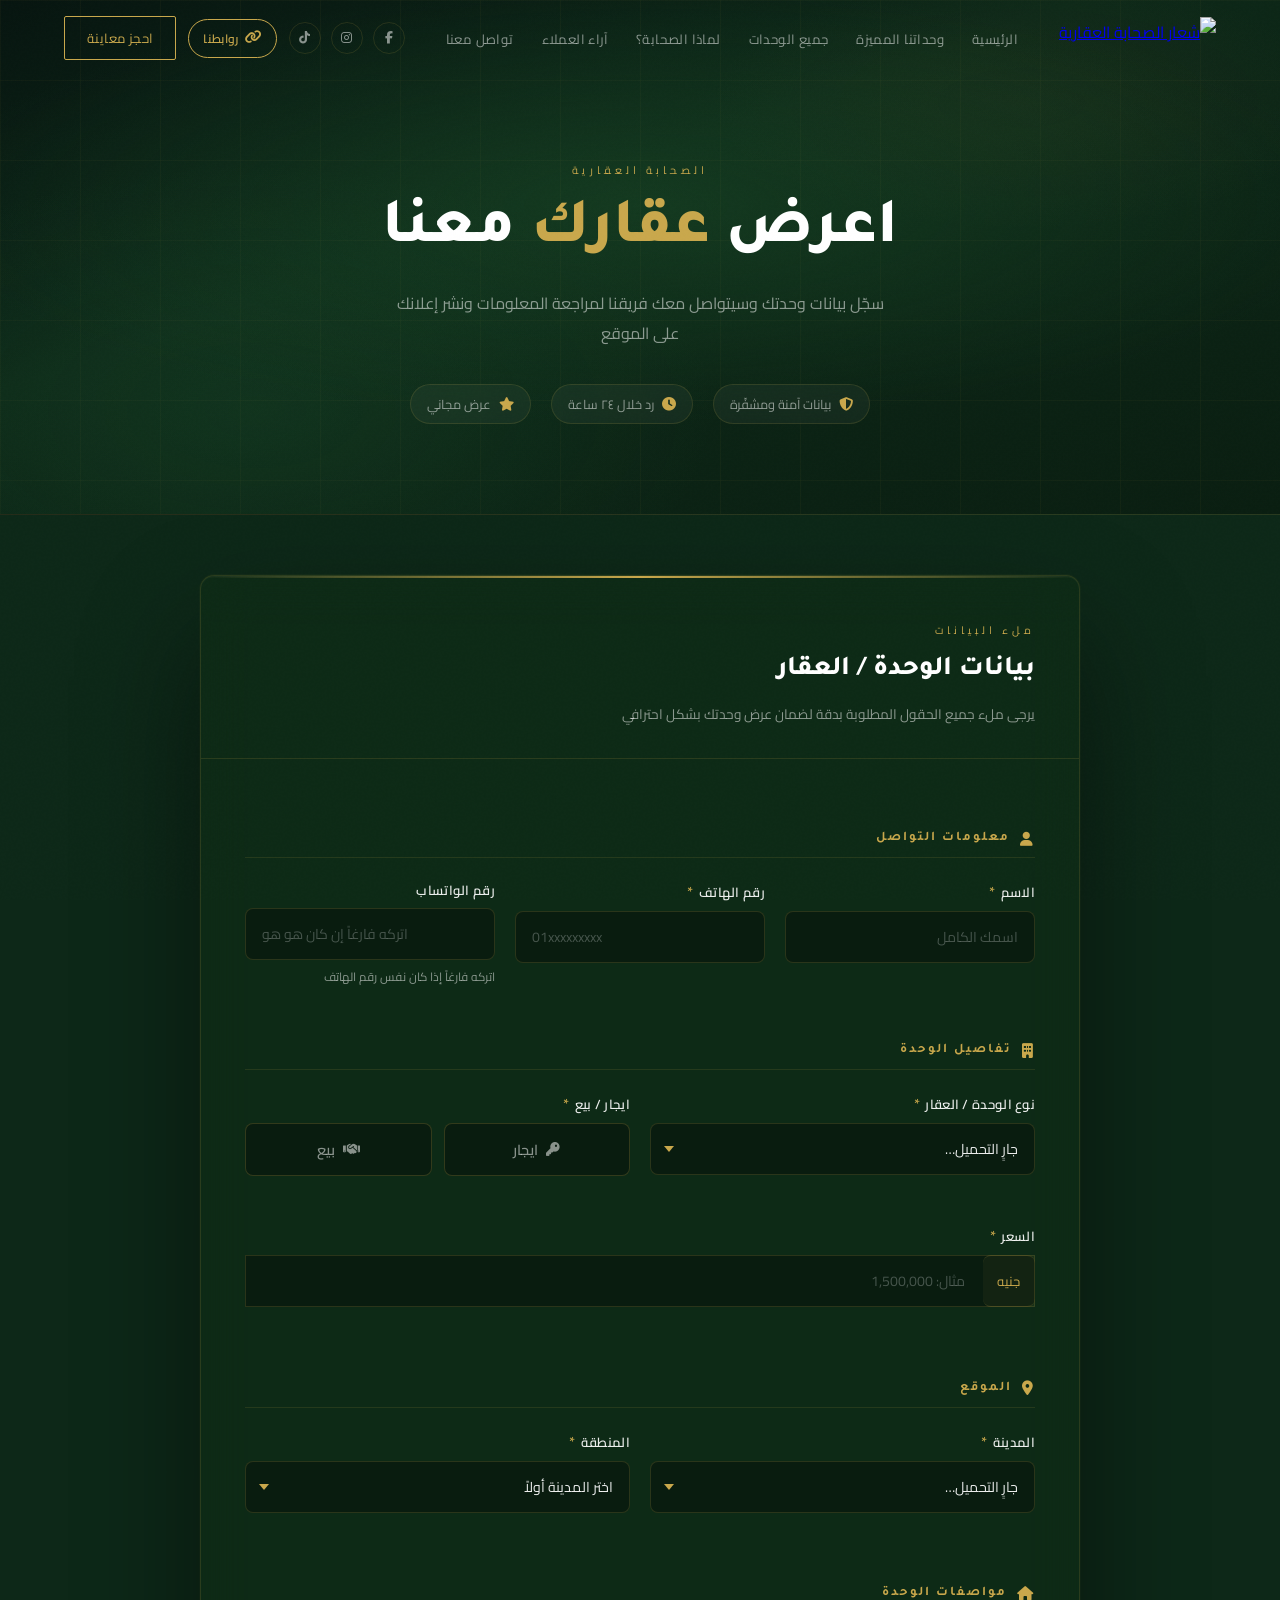
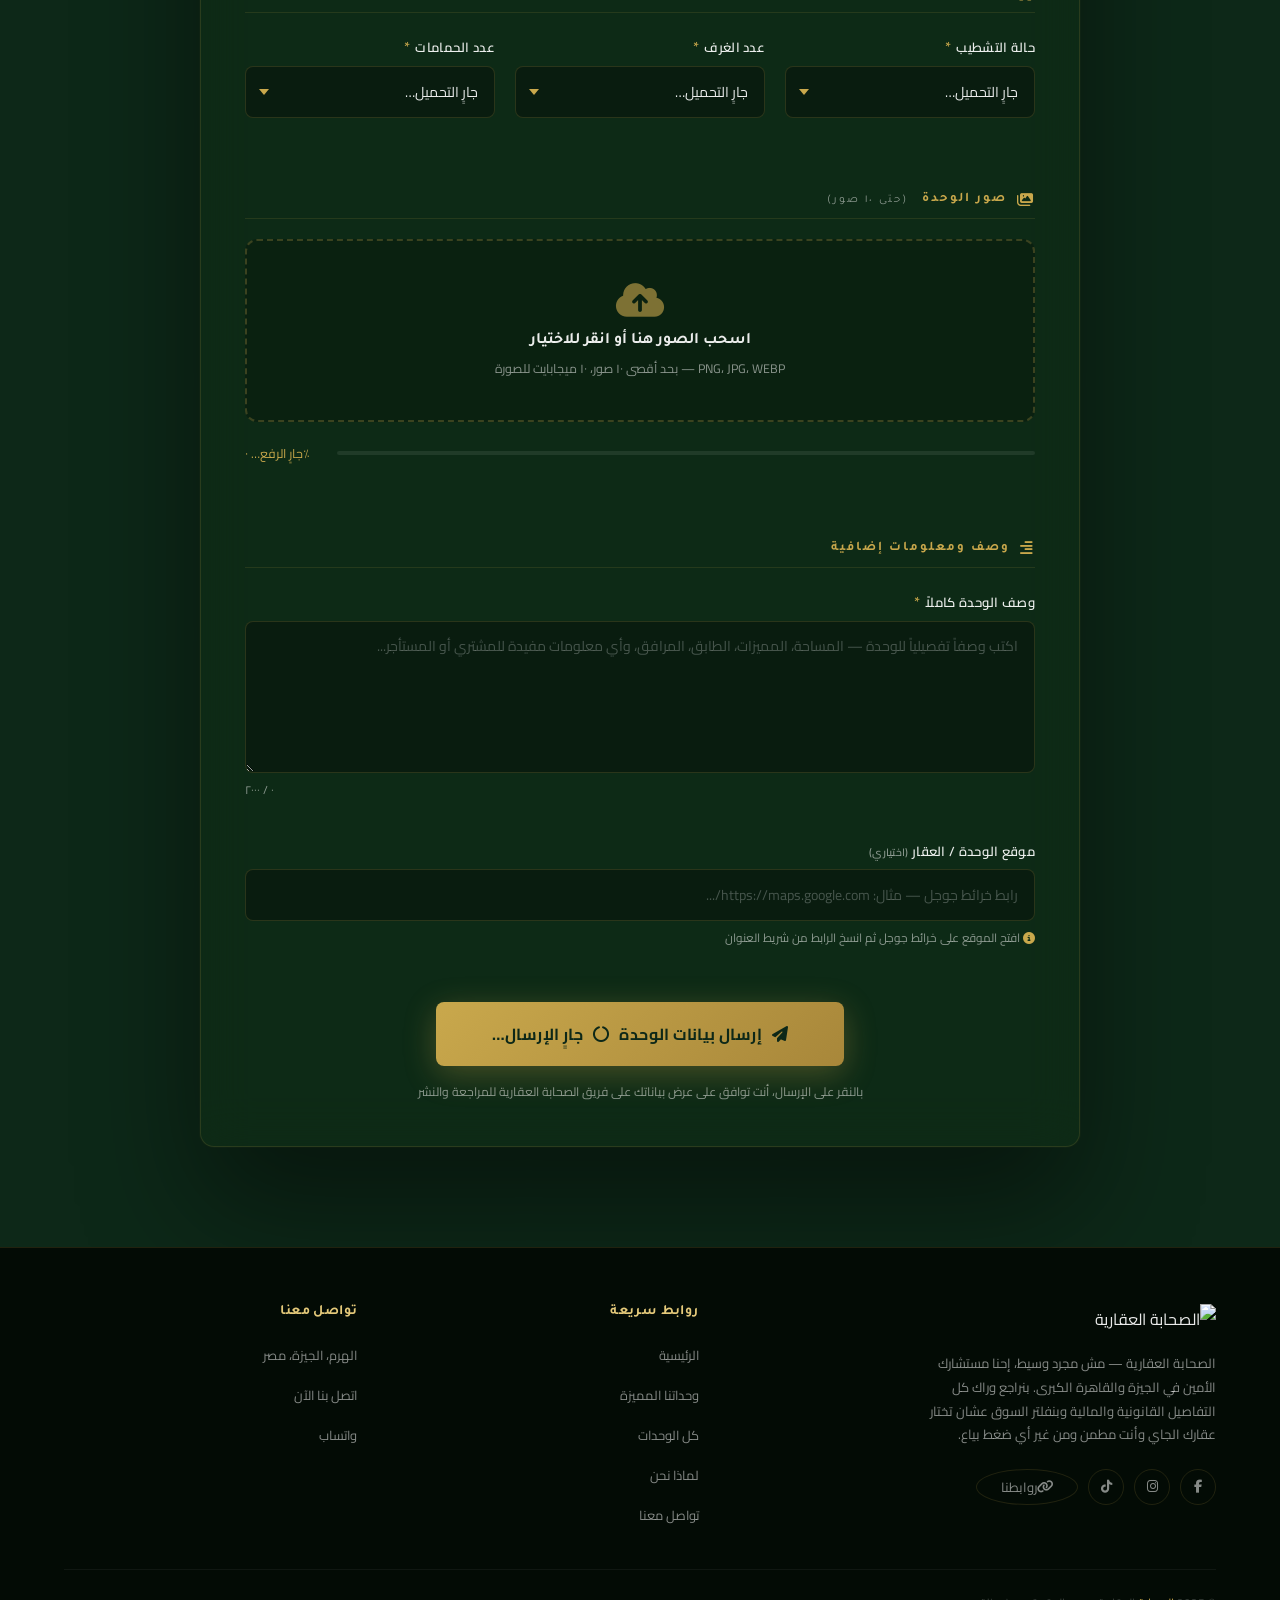
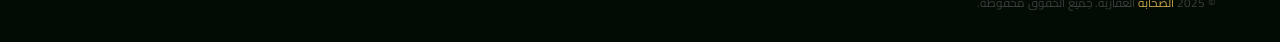
==== commit 9cda821a: "Owner form: location link is optional" ====
--- a/aerid-aqarak.html
+++ b/aerid-aqarak.html
@@ -8,6 +8,10 @@
 
   <link rel="icon" type="image/png"
     href="https://res.cloudinary.com/daicsoapy/image/upload/q_auto/f_auto/v1777700276/%D8%B9%D9%88%D8%A7%D9%85%D9%8A%D8%AF_%D9%85%D8%B3%D8%AC%D8%AF_mjkb1u.png" />
+  <link rel="icon" href="/favicon.ico" sizes="48x48" />
+  <link rel="icon" type="image/png" sizes="192x192" href="/icons/icon-192.png" />
+  <link rel="apple-touch-icon" href="/icons/apple-touch-icon.png" />
+  <link rel="manifest" href="/site.webmanifest" />
 
   <link rel="preconnect" href="https://fonts.googleapis.com" />
   <link rel="preconnect" href="https://fonts.gstatic.com" crossorigin />
@@ -19,6 +23,16 @@
   <link rel="stylesheet" href="style.css" />
   <!-- Page-specific styles -->
   <link rel="stylesheet" href="aerid-aqarak.css" />
+  <link rel="canonical" href="https://www.elsahaba.homes/aerid-aqarak.html" />
+  <meta property="og:type" content="website" />
+  <meta property="og:site_name" content="الصحابة العقارية" />
+  <meta property="og:locale" content="ar_EG" />
+  <meta property="og:title" content="اعرض عقارك معنا — الصحابة العقارية" />
+  <meta property="og:description" content="اعرض عقارك مع الصحابة العقارية — سجّل بياناتك وسيتواصل معك فريقنا لعرض وحدتك على الموقع." />
+  <meta property="og:url" content="https://www.elsahaba.homes/aerid-aqarak.html" />
+  <meta property="og:image" content="https://res.cloudinary.com/daicsoapy/image/upload/w_600,f_png/v1777700851/Picture5_i6btgv.gif" />
+  <meta name="twitter:card" content="summary" />
+  <meta name="theme-color" content="#0a1a0e" />
 </head>
 <body>
 
@@ -352,10 +366,10 @@
 
           <!-- 14. موقع الوحدة -->
           <div class="form-group">
-            <label for="f-location" class="form-label">موقع الوحدة / العقار <span class="req">*</span></label>
+            <label for="f-location" class="form-label">موقع الوحدة / العقار <span style="color:var(--text-muted);font-size:0.8em">(اختياري)</span></label>
             <input type="url" id="f-location" name="location_url" class="form-control"
                    placeholder="رابط خرائط جوجل — مثال: https://maps.google.com/..."
-                   maxlength="500" required />
+                   maxlength="500" />
             <span class="field-hint">
               <i class="fas fa-info-circle" style="color:var(--gold);font-size:0.75rem;"></i>
               افتح الموقع على خرائط جوجل ثم انسخ الرابط من شريط العنوان
@@ -423,7 +437,7 @@
           <ul>
             <li><a href="#">الهرم، الجيزة، مصر</a></li>
             <li><a href="tel:+201227164595">اتصل بنا الآن</a></li>
-            <li><a href="https://wa.me/+201227164595" target="_blank" rel="noopener">واتساب</a></li>
+            <li><a href="https://wa.me/201227164595" target="_blank" rel="noopener">واتساب</a></li>
           </ul>
         </div>
       </div>
@@ -437,7 +451,7 @@
   <!-- Floating WhatsApp -->
   <div class="float-wa visible" id="float-wa">
     <a class="float-wa-btn"
-       href="https://wa.me/+201227164595"
+       href="https://wa.me/201227164595"
        target="_blank" rel="noopener"
        aria-label="تواصل عبر واتساب">
       <i class="fab fa-whatsapp"></i>
--- a/style.css
+++ b/style.css
@@ -508,6 +508,12 @@
   background-image: url("data:image/svg+xml,%3Csvg xmlns='http://www.w3.org/2000/svg' width='10' height='6' viewBox='0 0 10 6'%3E%3Cpath fill='%23c9a84c' d='M5 6L0 0h10z'/%3E%3C/svg%3E");
   background-repeat: no-repeat; background-position: left 10px center;
 }
+.filter-select-wrap input {
+  font-family: 'Cairo', sans-serif; font-size: 0.78rem; padding: 8px 12px; background: rgba(8, 19, 11, 0.6);
+  border: 1px solid rgba(201, 168, 76, 0.18); color: var(--text-light); border-radius: 6px; min-width: 130px;
+}
+.filter-select-wrap input:focus { outline: none; border-color: var(--gold); }
+.filter-search-wrap input { min-width: 200px; }
 .filter-select-wrap select:focus { outline: none; border-color: var(--gold); }
 .filter-select-wrap select option { background: var(--green-deep); color: var(--text-light); }
 .filter-reset {
@@ -876,3 +882,10 @@
   body { padding-bottom: 76px; }
   .card-footer { padding-bottom: 14px; }
 }
+
+a.card-title { text-decoration: none; color: inherit; }
+a.card-title:hover { color: var(--gold-light, #e6c872); }
+
+.card-wa { display: flex; align-items: center; justify-content: center; gap: 8px; margin-top: 12px; padding: 10px 14px;
+  border-radius: 8px; background: #25d366; color: #07210f; font-weight: 700; font-size: 0.85rem; text-decoration: none; }
+.card-wa:hover { filter: brightness(1.08); }
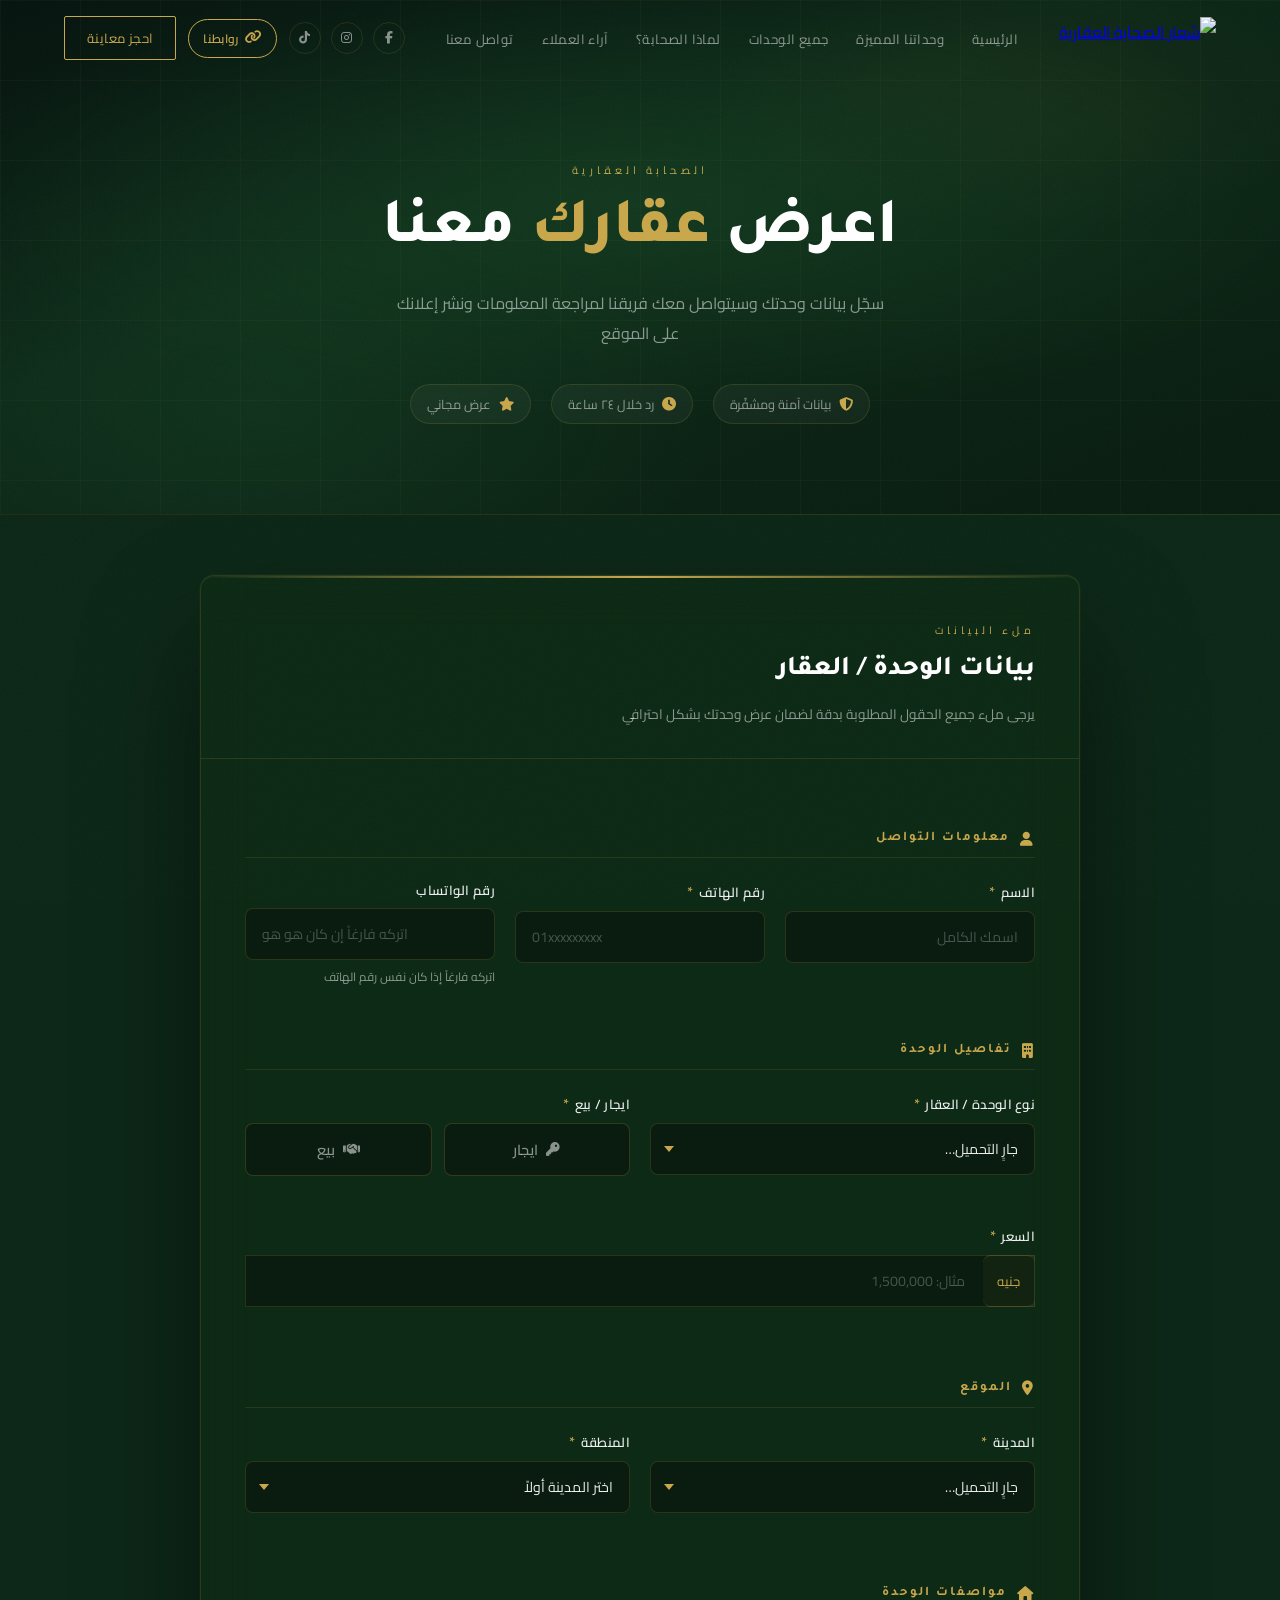
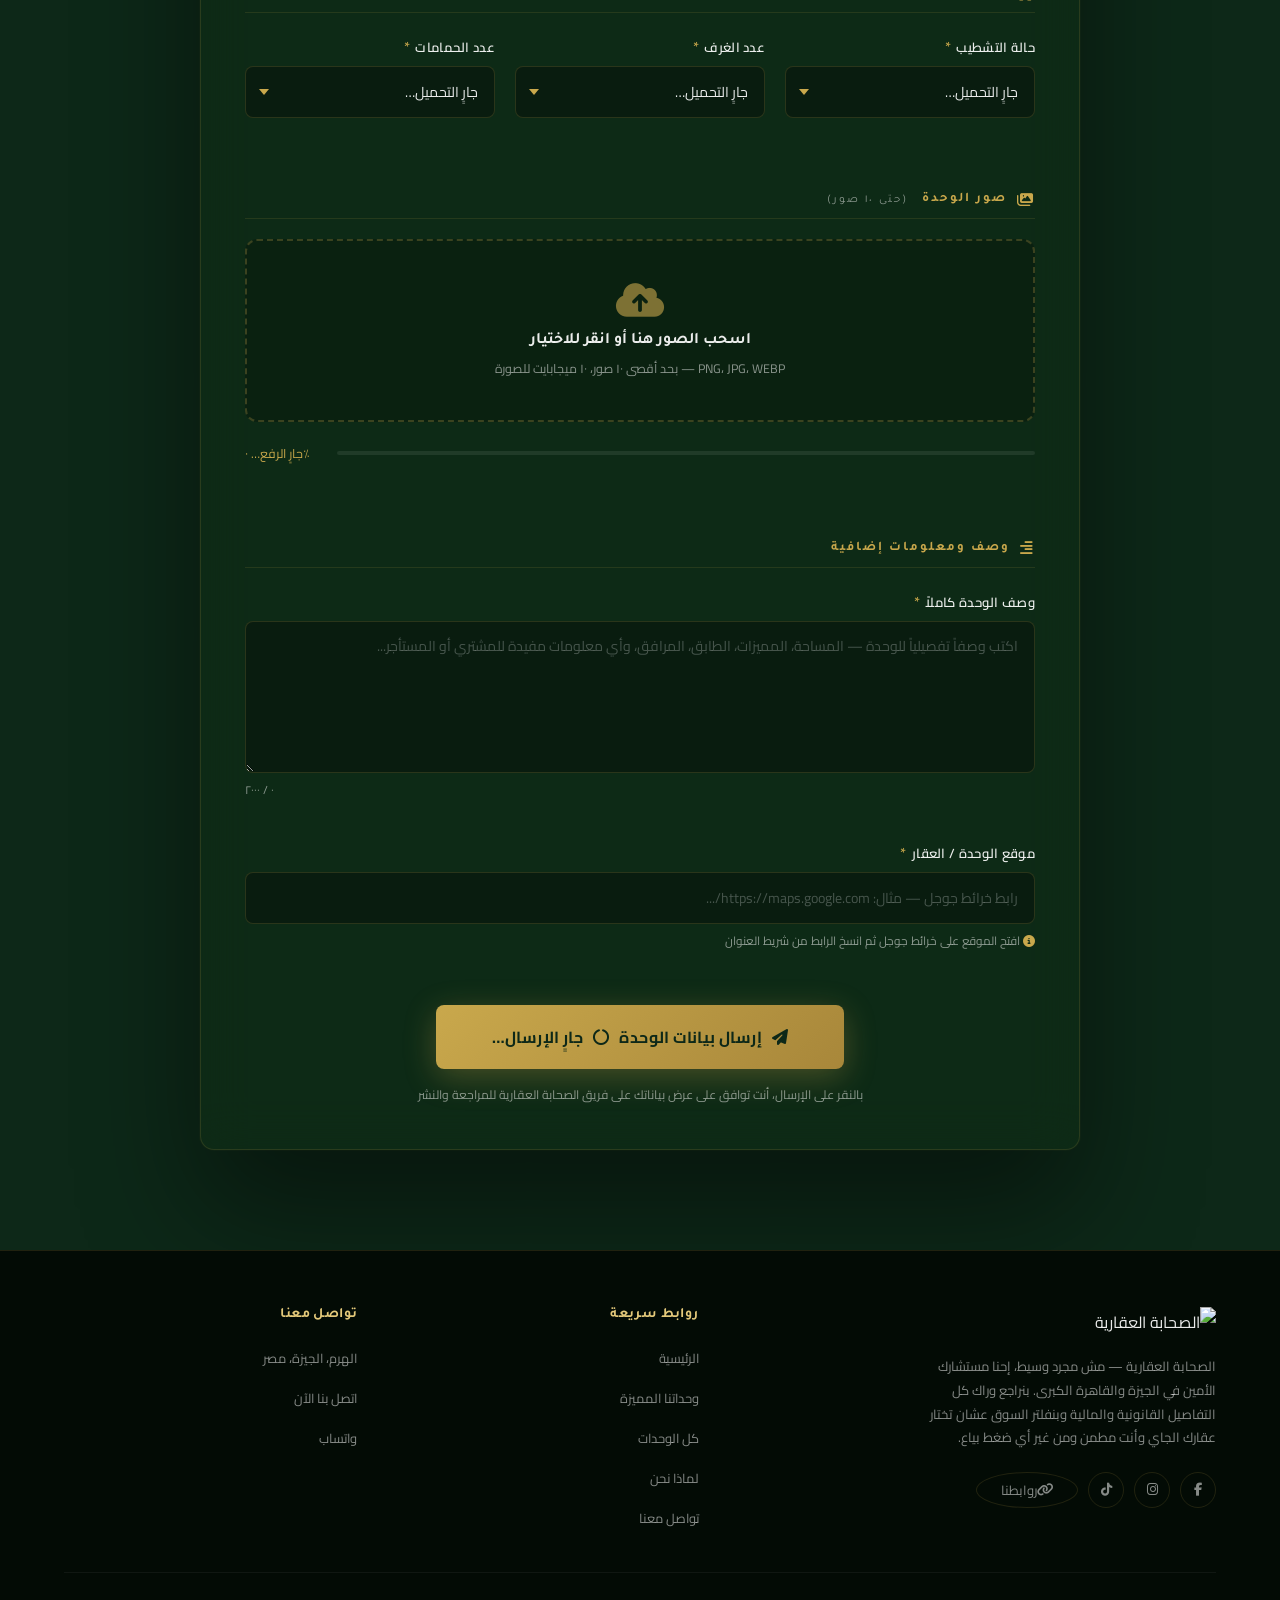
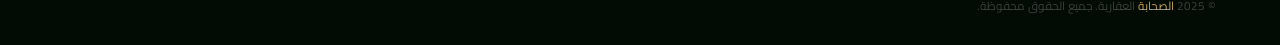
==== commit f52276ad: "Analytics collector (inactive until endpoint set), Apps Script backend with stats, tests" ====
--- a/aerid-aqarak.html
+++ b/aerid-aqarak.html
@@ -366,10 +366,10 @@
 
           <!-- 14. موقع الوحدة -->
           <div class="form-group">
-            <label for="f-location" class="form-label">موقع الوحدة / العقار <span style="color:var(--text-muted);font-size:0.8em">(اختياري)</span></label>
+            <label for="f-location" class="form-label">موقع الوحدة / العقار <span class="req">*</span></label>
             <input type="url" id="f-location" name="location_url" class="form-control"
                    placeholder="رابط خرائط جوجل — مثال: https://maps.google.com/..."
-                   maxlength="500" />
+                   maxlength="500" required />
             <span class="field-hint">
               <i class="fas fa-info-circle" style="color:var(--gold);font-size:0.75rem;"></i>
               افتح الموقع على خرائط جوجل ثم انسخ الرابط من شريط العنوان
@@ -466,5 +466,6 @@
   <script src="taxonomy.js" defer></script>
   <script src="ui.js" defer></script>
   <script src="aerid-aqarak.js" defer></script>
+  <script src="/analytics.js" defer></script>
 </body>
 </html>
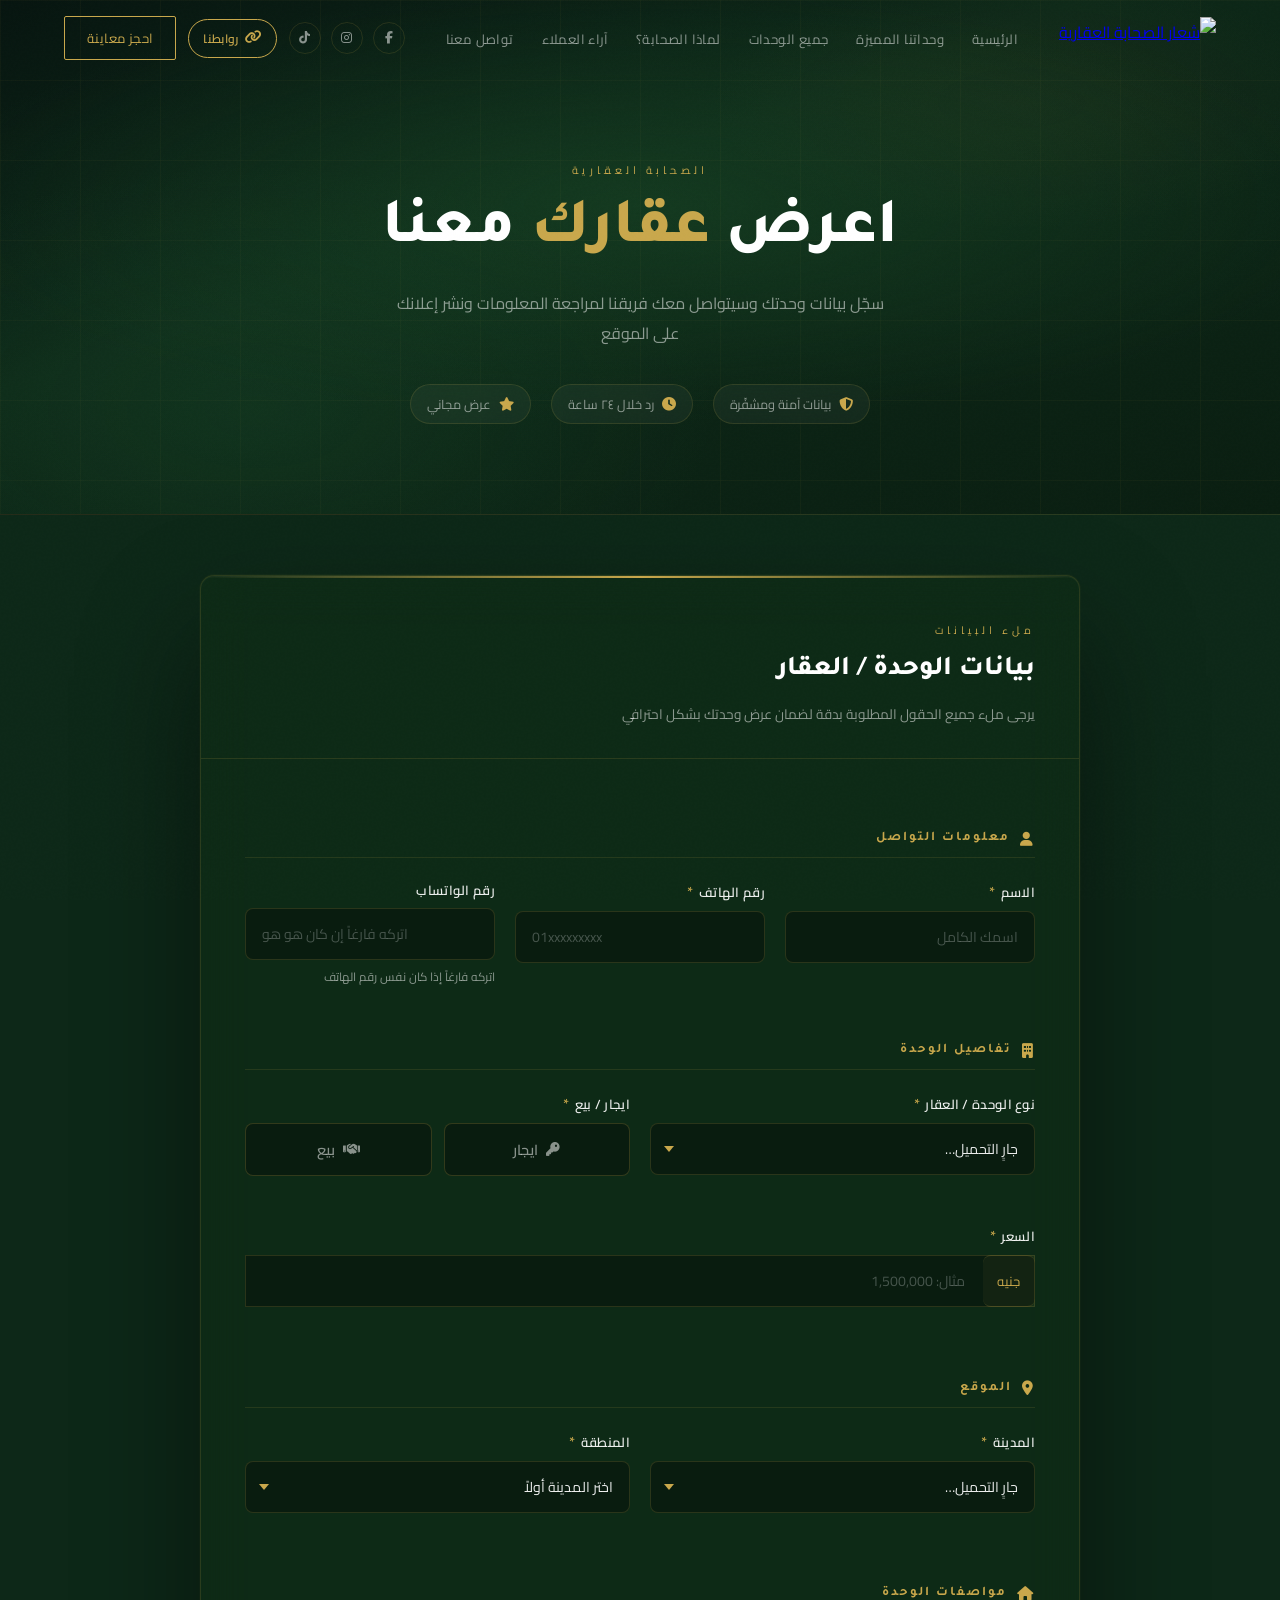
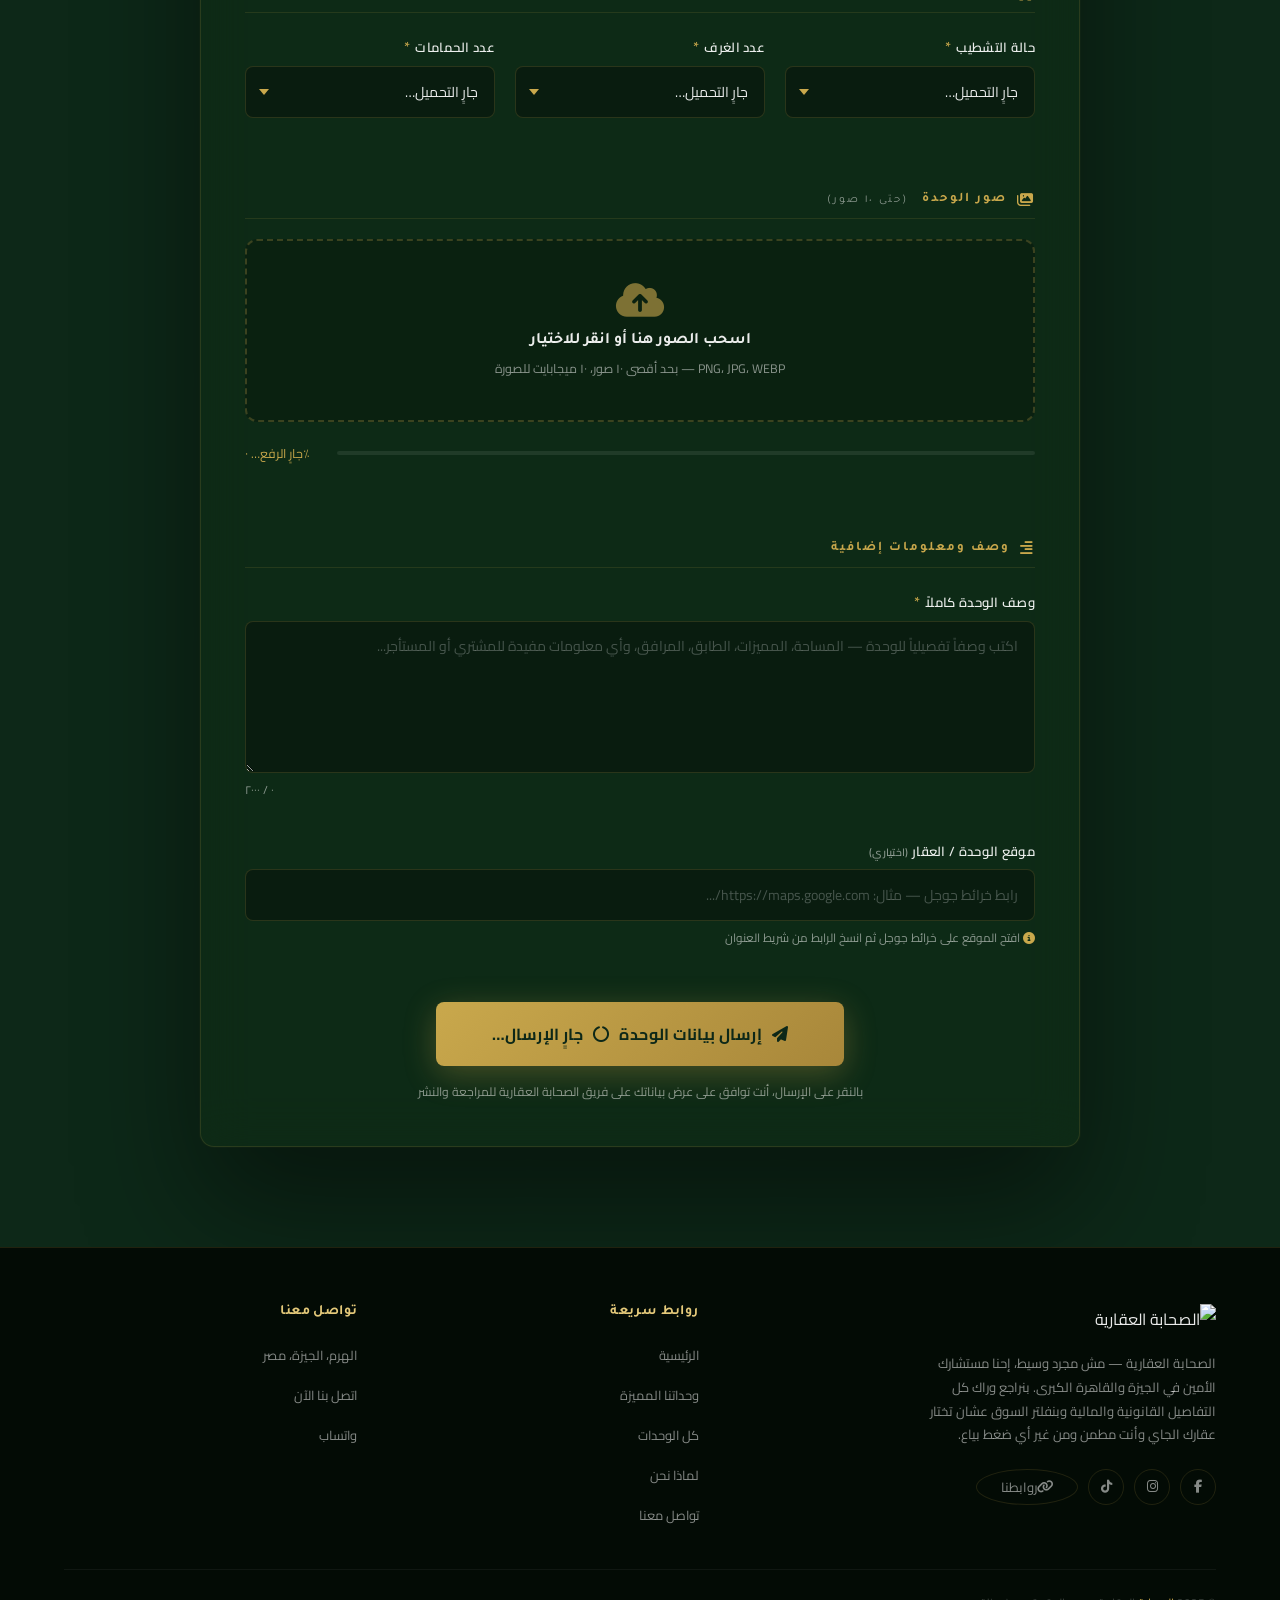
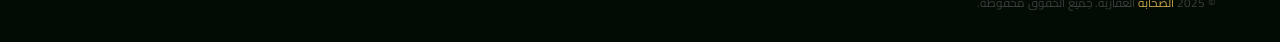
==== commit d5130716: "Merge pull request #16 from elsahabarealestate/feat/location-optional Owner form: location link beco" ====
--- a/aerid-aqarak.html
+++ b/aerid-aqarak.html
@@ -366,10 +366,10 @@
 
           <!-- 14. موقع الوحدة -->
           <div class="form-group">
-            <label for="f-location" class="form-label">موقع الوحدة / العقار <span class="req">*</span></label>
+            <label for="f-location" class="form-label">موقع الوحدة / العقار <span style="color:var(--text-muted);font-size:0.8em">(اختياري)</span></label>
             <input type="url" id="f-location" name="location_url" class="form-control"
                    placeholder="رابط خرائط جوجل — مثال: https://maps.google.com/..."
-                   maxlength="500" required />
+                   maxlength="500" />
             <span class="field-hint">
               <i class="fas fa-info-circle" style="color:var(--gold);font-size:0.75rem;"></i>
               افتح الموقع على خرائط جوجل ثم انسخ الرابط من شريط العنوان
@@ -466,6 +466,5 @@
   <script src="taxonomy.js" defer></script>
   <script src="ui.js" defer></script>
   <script src="aerid-aqarak.js" defer></script>
-  <script src="/analytics.js" defer></script>
 </body>
 </html>
